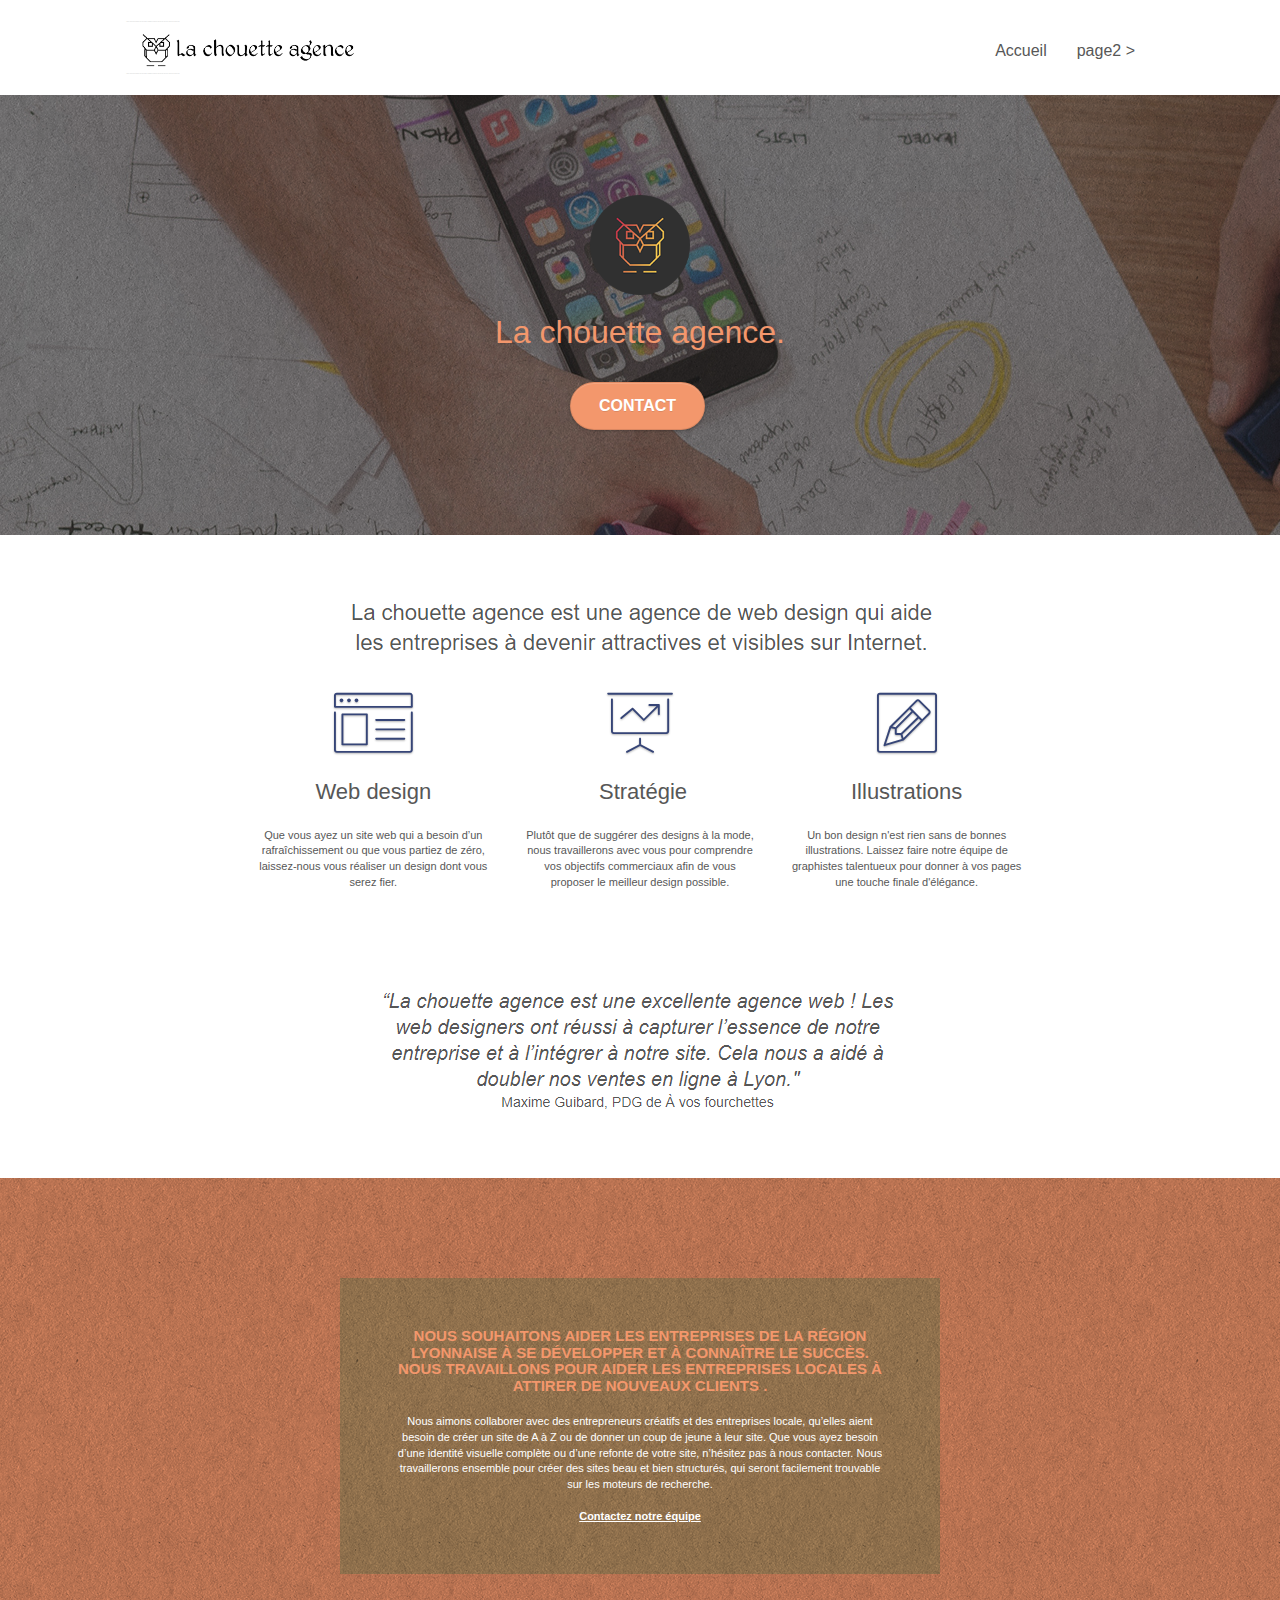
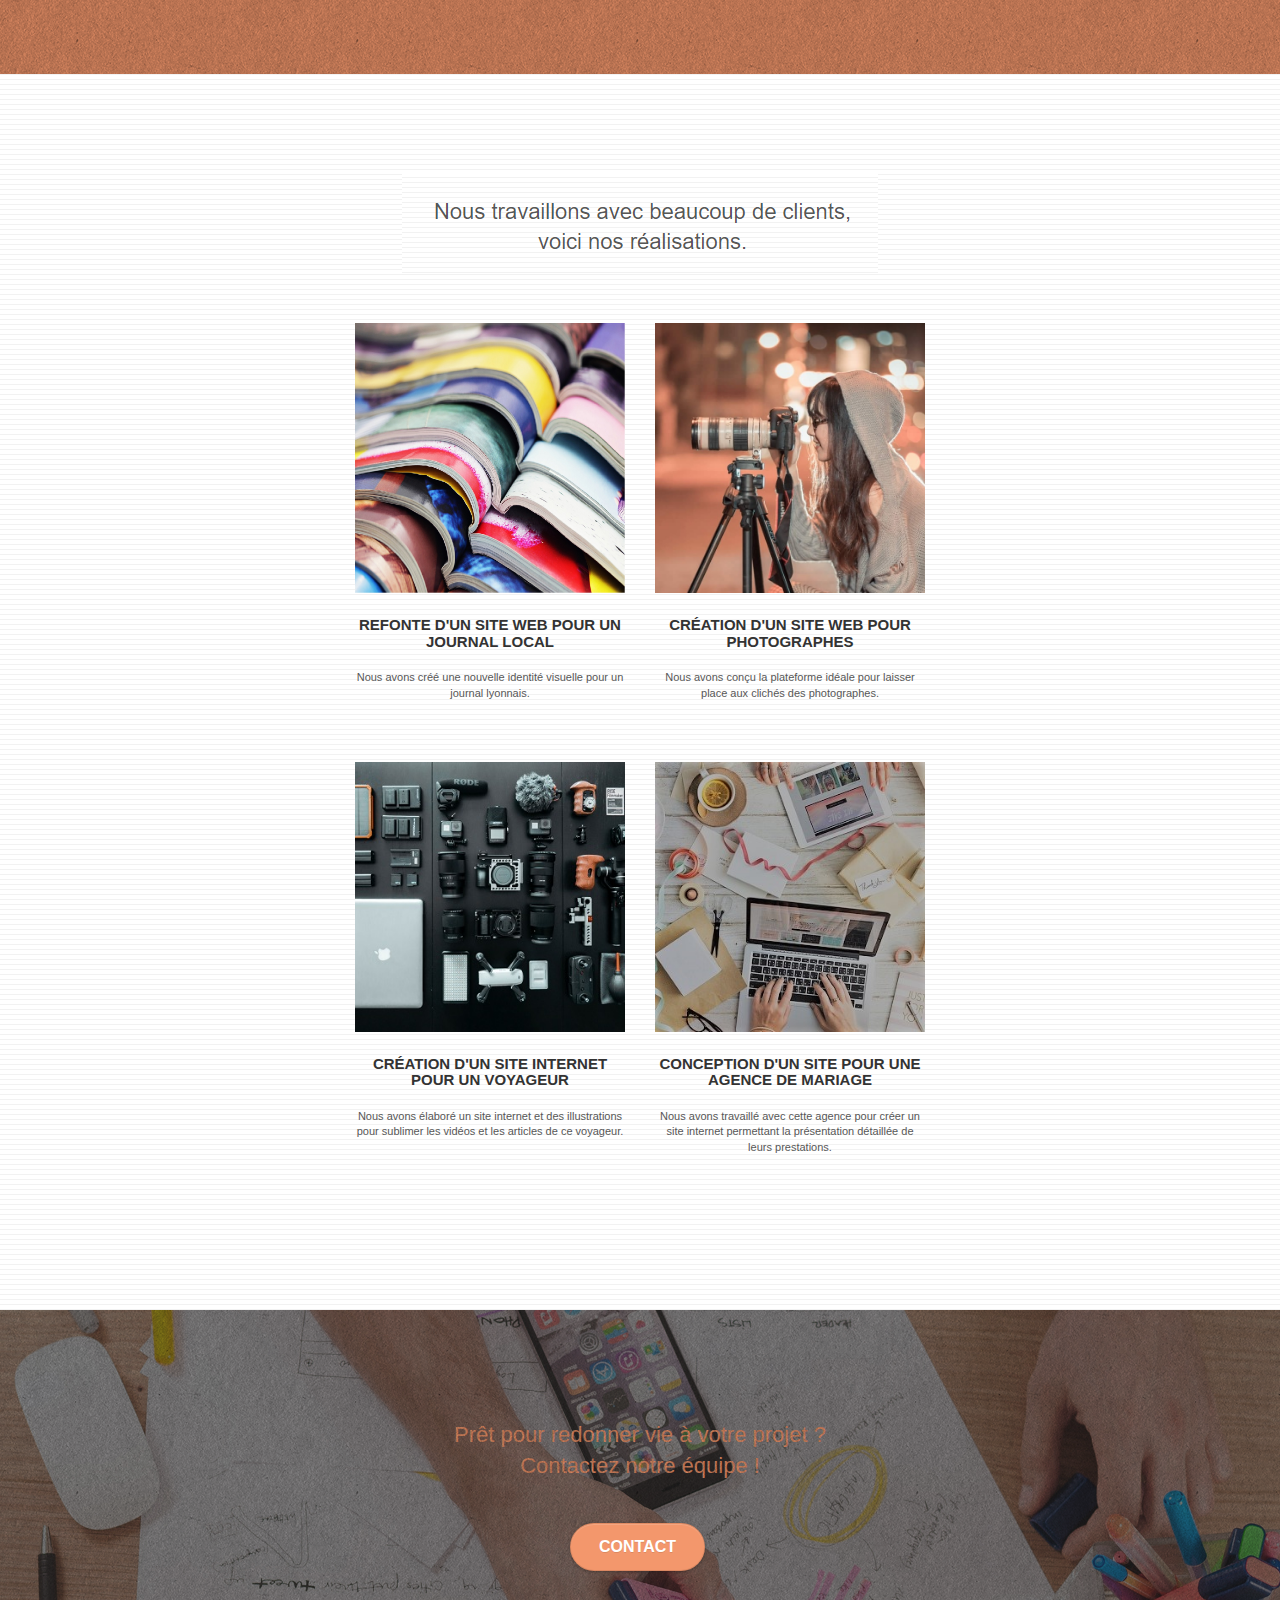
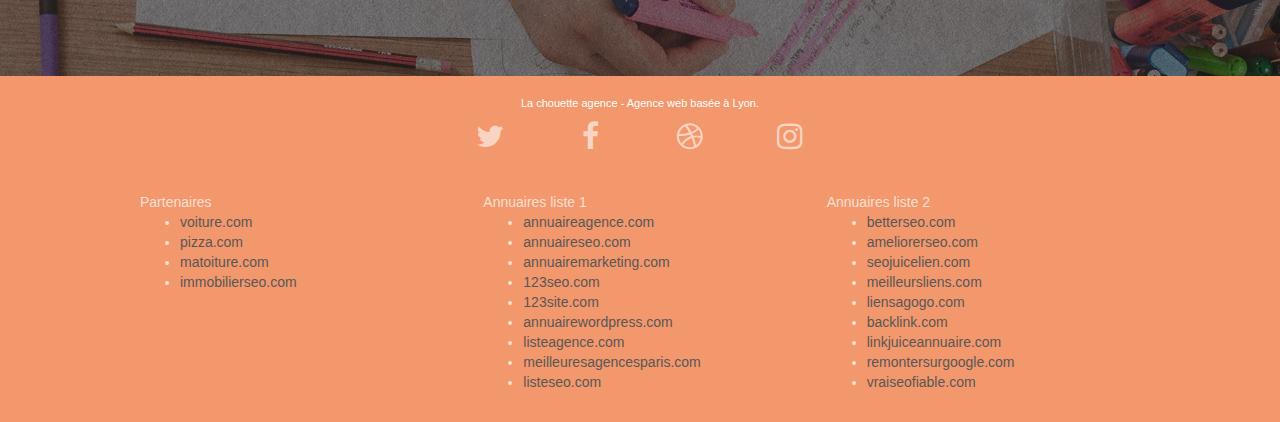
==== index.html @ 0ae6d20d "correction h1 h2 h3" ====
<!doctype html>
<html lang="fr">
<head>
    <meta charset="utf-8">
    <meta name="keywords" content="seo, google, site web, site internet, agence design paris, agence design, agence design,agence design,agence design,agence design,agence design,agence design,agence design,agence design">
    <meta name="description" content="">
    <meta name="viewport" content="width=device-width, initial-scale=1.0, viewport-fit=cover">
    <link rel="shortcut icon" type="image/png" href="favicon.jpg">
    
	<link rel="stylesheet" type="text/css" href="./css/bootstrap.css">
	<link rel="stylesheet" type="text/css" href="style.css">
	<link rel="stylesheet" type="text/css" href="./css/font-awesome.css">
	<link rel="stylesheet" type="text/css" href="./css/et-line.css">
	
    
	<script src="./js/jquery-2.1.0.js"></script>
	<script src="./js/bootstrap.js"></script>
	<script src="./js/blocs.js"></script>
	<script src="./js/jquery.touchSwipe.js" defer></script>
	<script src="./js/gmaps.js"></script>

    <title>.</title>

    
<!-- Analytics -->
 
<!-- Analytics END -->
    
</head>
<body>
<!-- Principal conteneur -->
<div class="page-container">
    
<!-- bloc-0 -->
<div class="bloc bgc-white l-bloc " id="bloc-0">
	<div class="container bloc-sm">

		<nav class="navbar row">
			<div class="navbar-header">
				<div class="keywords" style="color:#cccccc;font-size:1px;">Agence web à paris, stratégie web, web design, illustrations, design de site web, site web, web, internet, site internet, site</div>
				<a class="navbar-brand" href="index.html"><img src="img/la-chouette-agence.png" alt="paris web design logo agence web meilleure agence" height="40" /></a>
				<div class="keywords" style="color:#cccccc;font-size:1px;">Agence web à paris, stratégie web, web design, illustrations, design de site web, site web, web, internet, site internet, site</div>
				<button id="nav-toggle" type="button" class="ui-navbar-toggle navbar-toggle" data-toggle="collapse" data-target=".navbar-1">
					<span class="sr-only">Toggle navigation</span><span class="icon-bar"></span><span class="icon-bar"></span><span class="icon-bar"></span>
				</button>
			</div>
			<div class="collapse navbar-collapse navbar-1 special-dropdown-nav">
				<ul class="site-navigation nav navbar-nav">
					<li>
						<a href="index.html">Accueil</a>
					</li>
					<li>
					</li>
					<li>
						<a href="page2.html">page2 &gt;</a>
					</li>
				</ul>
			</div>
		</nav>
	</div>
</div>
<!-- bloc-0 END -->

<!-- bloc-1-presentation -->
<div class="bloc bgc-dark-slate-blue bg-banniere d-bloc bg-t-edge bloc-bg-texture texture-paper b-parallax" id="bloc-1-hero">
	<div class="container bloc-lg">
		<div class="row tight-width-whitespace">
			<div class="col-sm-12">
				<img src="img/logo.png" class="center-block image-resize-mode" width="100" alt="La chouette agence, agence web paris, création logo paris" />
				<h1 class="text-center hero-bloc-text tc-white ">
					La chouette agence.
				</h1>
				<div class="text-center">
					<a href="page2.html" class="btn btn-lg btn-clean btn-rd cta-hero btn-atomic-tangerine" id="cta-hero">Contact</a>
				</div>
			</div>
		</div>
	</div>
</div>
<!-- bloc-1-presentation END -->

<!-- bloc-2-services -->
<div class="bloc bgc-white l-bloc" id="bloc-2-services">
	<div class="container bloc-md">
		<div class="row">
			<div class="col-sm-12 text-center">
				<img alt="agence web, agence web paris, web design paris, stratégie web" src="img/title.png" />
			</div>
		</div>
		<div class="row voffset-lg med-width-whitespace">
			<div class="col-sm-4">
				<div class="text-center">
					<span class="et-icon-browser sm-shadow icon-dark-slate-blue icons icon-lg"></span>
				</div>
				<h2 class="mg-md text-center">
					Web design
				</h2>
				<p class="text-center ">
					Que vous ayez un site web qui a besoin d&rsquo;un rafraîchissement ou que vous partiez de zéro, laissez-nous vous réaliser un design dont vous serez fier.
				</p>
			</div>
			<div class="col-sm-4">
				<div class="text-center">
					<span class="et-icon-presentation sm-shadow icon-dark-slate-blue icons icon-lg"></span>
				</div>
				<h2 class="mg-md text-center">
					&nbsp;Stratégie
				</h2>
				<p class="text-center ">
					Plutôt que de suggérer des designs à la mode, nous travaillerons avec vous pour comprendre vos objectifs commerciaux afin de vous proposer le meilleur design possible.<br>
				</p>
			</div>
			<div class="col-sm-4">
				<div class="text-center">
					<span class="et-icon-edit sm-shadow icon-dark-slate-blue icons icon-lg"></span>
				</div>
				<h2 class="mg-md text-center">
					Illustrations
				</h2>
				<p class="text-center ">
					Un bon design n'est rien sans de bonnes illustrations. Laissez faire notre équipe de graphistes talentueux pour donner à vos pages une touche finale d'élégance.
				</p>
			</div>
		</div>
		<div class="row voffset-lg voffset">
			<div class="col-xs-12 col-md-8 col-md-offset-2 text-center">
				<img alt="agence web, agence web paris, web design paris, stratégie web" src="img/citation.png" />

			</div>
		</div>
	</div>
</div>
<!-- bloc-2-services END -->

<!-- bloc-3-what-i-do -->
<div class="bloc tc-white bgc-atomic-tangerine bg-presentation d-bloc bloc-bg-texture texture-paper b-parallax" id="bloc-3-what-i-do">
	<div class="container bloc-lg">
		<div class="row tight-width-whitespace black-background">
			<div class="col-sm-12">
				<h3 class="mg-md text-center tc-white">
					Nous souhaitons aider les entreprises de la région Lyonnaise à se développer et à connaître le succès. Nous travaillons pour aider les entreprises locales à attirer de nouveaux clients .<br>
				</h3>
				<p class="text-center white">
					Nous aimons collaborer avec des entrepreneurs créatifs et des entreprises locale, qu’elles aient besoin de créer un site de A à Z ou de donner un coup de jeune à leur site. Que vous ayez besoin d’une identité visuelle complète ou d’une refonte de votre site, n’hésitez pas à nous contacter. Nous travaillerons ensemble pour créer des sites beau et bien structurés, qui seront facilement trouvable sur les moteurs de recherche. <br><br><a class="ltc-white bold-link" href="page2.html">Contactez notre équipe</a><br>
				</p>
			</div>
		</div>
	</div>
</div>
<!-- bloc-3-what-i-do END -->

<!-- bloc-4-portfolio -->
<div class="bloc bgc-white bg-lines-h2-bg bg-repeat l-bloc" id="bloc-4-portfolio">
	<div class="container bloc-lg">
		<div class="row">
			<div class="col-sm-12 text-center">
				<img alt="agence web, agence web paris, web design paris, stratégie web" src="img/title2.png" />
			</div>
		</div>
		<div class="row tight-width-whitespace portfolio-row">
			<div class="col-sm-6">
				<a href="#" data-lightbox="img/1.jpg" data-gallery-id="gallery-1" data-caption="Refonte d'un site web pour un journal local" data-frame="snapshot-lb"><img src="img/1.jpg" alt="paris web design logo agence web meilleure agence et refonte site web journal" class="img-responsive portfolio-thumb" /></a>
				<h3 class="mg-md text-center">
					Refonte d'un site web pour un journal local
				</h3>
				<p class="text-center">
					Nous avons créé une nouvelle identité visuelle pour un journal lyonnais.
				</p>
			</div>
			<div class="col-sm-6">
				<a href="#" data-lightbox="img/2.jpg" data-gallery-id="gallery-1" data-caption="Création d'un site web pour photographes" data-frame="snapshot-lb"><img src="img/2.jpg" class="img-responsive portfolio-thumb" alt="paris web design logo agence web meilleure agence, Création d'un site web pour photographes" /></a>
				<h3 class="mg-md text-center">
					Création d'un site web pour photographes
				</h3>
				<p class="text-center">
					Nous avons conçu la plateforme idéale pour laisser place aux clichés des photographes.
				</p>
			</div>
		</div>
		<div class="row tight-width-whitespace portfolio-row">
			<div class="col-sm-6">
				<a href="#" data-lightbox="img/3.bmp" data-gallery-id="gallery-1" data-caption="Création d'un site internet pour un voyageur" data-frame="snapshot-lb"><img src="img/3.bmp" class="img-responsive portfolio-thumb" alt="paris web design logo agence web meilleure agence, Création d'un site web pour voyageur"/></a>
				<h3 class="mg-md text-center">
					Création d'un site internet pour un voyageur
				</h3>
				<p class="text-center">
					Nous avons élaboré un site internet et des illustrations pour sublimer les vidéos et les articles de ce voyageur.
				</p>
			</div>
			<div class="col-sm-6">
				<a href="#" data-lightbox="img/4.bmp" data-gallery-id="gallery-1" data-caption="Conception d'un site pour une agence de mariage" data-frame="snapshot-lb"><img src="img/4.bmp" class="img-responsive portfolio-thumb" alt="paris web design logo agence web meilleure agence, Création d'un site web pour agence de mariage" /></a>
				<h3 class="mg-md text-center">
					Conception d'un site pour une agence de mariage
				</h3>
				<p class="text-center">
					Nous avons travaillé avec cette agence pour créer un site internet permettant la présentation détaillée de leurs prestations.
				</p>
			</div>
		</div>
	</div>
</div>
<!-- bloc-4-portfolio END -->

<!-- bloc-5-cta -->
<div class="bloc bgc-dark-slate-blue bg-banniere d-bloc bloc-bg-texture texture-paper" id="bloc-5-cta">
	<div class="container bloc-lg">
		<div class="row">
			<h2 class="mg-md text-center tc-white">
				Prêt pour redonner vie à votre projet ?<br>Contactez notre équipe !
			</h2>
			<div class="col-sm-12 text-center">
				<a href="page2.html" class="btn btn-atomic-tangerine btn-clean btn-rd btn-lg cta-hero">Contact</a>
			</div>
		</div>
	</div>
</div>
<!-- bloc-5-cta END -->

<!-- Footer - bloc-8 -->
<div class="bloc bgc-atomic-tangerine d-bloc" id="bloc-8">
	<div class="container bloc-sm">
		<div class="row">
			<div class="col-sm-12">
				<p class="text-center white">
					La chouette agence - Agence web basée à Lyon.<br>
				</p>
				<div class="row row-no-gutters social">
					<div class="col-sm-3">
						<div class="text-center">
							<a class="social" href="index.html"><span class="fa fa-twitter icon-md"></span></a>
						</div>
					</div>
					<div class="col-sm-3">
						<div class="text-center">
							<a class="social" href="index.html"><span class="fa fa-facebook icon-md"></span></a>
						</div>
					</div>
					<div class="col-sm-3">
						<div class="text-center">
							<a class="social" href="index.html"><span class="fa fa-dribbble icon-md"></span></a>
						</div>
					</div>
					<div class="col-sm-3">
						<div class="text-center">
							<a class="social" href="index.html"><span class="fa fa-instagram icon-md"></span></a>
						</div>
					</div>
					<div class="keywords" style="color:#F3976C;">Agence web à paris, stratégie web, web design, illustrations, design de site web, site web, web, internet, site internet, site</div>
				</div>
				<div class="row">
					<div class="col-sm-4">
						Partenaires
							<ul>
								<li><a href="voiture.com">voiture.com</a></li>
								<li><a href="pizza.com">pizza.com</a></li>
								<li><a href="matoiture.com">matoiture.com</a></li>
								<li><a href="immobilierseo.com">immobilierseo.com</a></li>
							</ul>		
					</div>
					<div class="col-sm-4">
						Annuaires liste 1
						<ul>
							<li><a href="annuaireagence.com">annuaireagence.com</a></li>
							<li><a href="annuaireseo.com">annuaireseo.com</a></li>
							<li><a href="annuairemarketing.com">annuairemarketing.com</a></li>
							<li><a href="123seoture.com">123seo.com</a></li>
							<li><a href="123site.com">123site.com</a></li>
							<li><a href="annuairewordpress.com">annuairewordpress.com</a></li>
							<li><a href="listeagence.com">listeagence.com</a></li>
							<li><a href="meilleuresagencesparis.com">meilleuresagencesparis.com</a></li>
							<li><a href="listeseo.com">listeseo.com</a></li>
						</ul>
					</div>
					<div class="col-sm-4">
						Annuaires liste 2
						<ul>
							<li><a href="betterseo.com">betterseo.com</a></li>
							<li><a href="ameliorerseo.com">ameliorerseo.com</a></li>
							<li><a href="seojuicelien.com">seojuicelien.com</a></li>
							<li><a href="meilleursliens.com">meilleursliens.com</a></li>
							<li><a href="liensagogo.com">liensagogo.com</a></li>
							<li><a href="backlink.com">backlink.com</a></li>
							<li><a href="linkjuiceannuaire.com">linkjuiceannuaire.com</a></li>
							<li><a href="remontersurgoogle.com">remontersurgoogle.com</a></li>
							<li><a href="vraiseofiable.com">vraiseofiable.com</a></li>
						</ul>
					</div>
				</div>
			</div>
		</div>
	</div>
</div>
<!-- Footer - bloc-8 END -->

</div>
<!-- Principal conteneur END -->
    

</body>
</html>
---- style.css ----
body {
    margin: 0;
    padding: 0;
    background: #FFF;
    overflow-x: hidden;
    -webkit-font-smoothing: antialiased;
    -moz-osx-font-smoothing: grayscale;
}

a,
button {
    transition: all .3s ease-in-out;
    outline: none!important;
}

a:hover {
    text-decoration: none;
    cursor: pointer;
}

#page-loading-blocs-notifaction {
    position: fixed;
    top: 0;
    bottom: 0;
    width: 100%;
    z-index: 100000;
    background: #FFFFFF url("img/pageload-spinner.gif") no-repeat center center;
}

.bloc {
    width: 100%;
    clear: both;
    background: 50% 50% no-repeat;
    padding: 0 50px;
    -webkit-background-size: cover;
    -moz-background-size: cover;
    -o-background-size: cover;
    background-size: cover;
    position: relative;
}

.bloc .container {
    padding-left: 0;
    padding-right: 0;
}

.bloc-lg {
    padding: 100px 50px;
}

.bloc-md {
    padding: 50px;
}

.bloc-sm {
    padding: 20px 50px;
}

.bg-center,
.bg-l-edge,
.bg-r-edge,
.bg-t-edge,
.bg-b-edge,
.bg-tl-edge,
.bg-bl-edge,
.bg-tr-edge,
.bg-br-edge,
.bg-repeat {
    -webkit-background-size: auto!important;
    -moz-background-size: auto!important;
    -o-background-size: auto!important;
    background-size: auto!important;
}

.bg-repeat {
    background: repeat;
}

.bg-t-edge {
    background: top no-repeat;
}

.bloc-bg-texture::before {
    content: "";
    background-size: 2px 2px;
    position: absolute;
    top: 0;
    bottom: 0;
    left: 0;
    right: 0;
}

.texture-paper::before {
    background: url("img/texture-paper.png");
    background-size: 280px 280px;
}

.b-parallax {
    background-attachment: fixed;
}

.d-bloc {
    color: rgba(255, 255, 255, .7);
}

.d-bloc button:hover {
    color: rgba(255, 255, 255, .9);
}

.d-bloc .icon-round,
.d-bloc .icon-square,
.d-bloc .icon-rounded,
.d-bloc .icon-semi-rounded-a,
.d-bloc .icon-semi-rounded-b {
    border-color: rgba(255, 255, 255, .9);
}

.d-bloc .divider-h span {
    border-color: rgba(255, 255, 255, .2);
}

.d-bloc .a-btn,
.d-bloc .navbar a,
.d-bloc .navbar-brand,
.d-bloc a .icon-sm,
.d-bloc a .icon-md,
.d-bloc a .icon-lg,
.d-bloc a .icon-xl,
.d-bloc h1 a,
.d-bloc h2 a,
.d-bloc h3 a,
.d-bloc h4 a,
.d-bloc h5 a,
.d-bloc h6 a,
.d-bloc p a {
    color: rgba(255, 255, 255, .6);
}

.d-bloc .a-btn:hover,
.d-bloc .navbar a:hover,
.d-bloc .navbar-brand:hover,
.d-bloc a:hover .icon-sm,
.d-bloc a:hover .icon-md,
.d-bloc a:hover .icon-lg,
.d-bloc a:hover .icon-xl,
.d-bloc h1 a:hover,
.d-bloc h2 a:hover,
.d-bloc h3 a:hover,
.d-bloc h4 a:hover,
.d-bloc h5 a:hover,
.d-bloc h6 a:hover,
.d-bloc p a:hover {
    color: rgba(255, 255, 255, 1);
}

.d-bloc .navbar-toggle .icon-bar {
    background: rgba(255, 255, 255, 1);
}

.d-bloc .btn-wire,
.d-bloc .btn-wire:hover {
    color: rgba(255, 255, 255, 1);
    border-color: rgba(255, 255, 255, 1);
}

.d-bloc .panel {
    color: rgba(0, 0, 0, .5);
}

.d-bloc .panel button:hover {
    color: rgba(0, 0, 0, .7);
}

.d-bloc .panel icon {
    border-color: rgba(0, 0, 0, .7);
}

.d-bloc .panel .divider-h span {
    border-color: rgba(0, 0, 0, .1);
}

.d-bloc .panel .a-btn {
    color: rgba(0, 0, 0, .6);
}

.d-bloc .panel .a-btn:hover {
    color: rgba(0, 0, 0, 1);
}

.d-bloc .panel .btn-wire,
.d-bloc .panel .btn-wire:hover {
    color: rgba(0, 0, 0, .7);
    border-color: rgba(0, 0, 0, .3);
}

.d-bloc .panel,
.l-bloc {
    color: rgba(0, 0, 0, .5);
}

.d-bloc .panel button:hover,
.l-bloc button:hover {
    color: rgba(0, 0, 0, .7);
}

.l-bloc .icon-round,
.l-bloc .icon-square,
.l-bloc .icon-rounded,
.l-bloc .icon-semi-rounded-a,
.l-bloc .icon-semi-rounded-b {
    border-color: rgba(0, 0, 0, .7);
}

.d-bloc .panel .divider-h span,
.l-bloc .divider-h span {
    border-color: rgba(0, 0, 0, .1);
}

.d-bloc .panel .a-btn,
.l-bloc .a-btn,
.l-bloc .navbar a,
.l-bloc .navbar-brand,
.l-bloc a .icon-sm,
.l-bloc a .icon-md,
.l-bloc a .icon-lg,
.l-bloc a .icon-xl,
.l-bloc h1 a,
.l-bloc h2 a,
.l-bloc h3 a,
.l-bloc h4 a,
.l-bloc h5 a,
.l-bloc h6 a,
.l-bloc p a {
    color: rgba(0, 0, 0, .6);
}

.d-bloc .panel .a-btn:hover,
.l-bloc .a-btn:hover,
.l-bloc .navbar a:hover,
.l-bloc .navbar-brand:hover,
.l-bloc a:hover .icon-sm,
.l-bloc a:hover .icon-md,
.l-bloc a:hover .icon-lg,
.l-bloc a:hover .icon-xl,
.l-bloc h1 a:hover,
.l-bloc h2 a:hover,
.l-bloc h3 a:hover,
.l-bloc h4 a:hover,
.l-bloc h5 a:hover,
.l-bloc h6 a:hover,
.l-bloc p a:hover {
    color: rgba(0, 0, 0, 1);
}

.l-bloc .navbar-toggle .icon-bar {
    color: rgba(0, 0, 0, .6);
}

.d-bloc .panel .btn-wire,
.d-bloc .panel .btn-wire:hover,
.l-bloc .btn-wire,
.l-bloc .btn-wire:hover {
    color: rgba(0, 0, 0, .7);
    border-color: rgba(0, 0, 0, .3);
}

.voffset {
    margin-top: 30px;
}

.voffset-lg {
    margin-top: 80px;
}

.row-no-gutters {
    margin-right: 0;
    margin-left: 0;
}

.row.row-no-gutters > [class^="col-"],
.row.row-no-gutters > [class*=" col-"] {
    padding-right: 0;
    padding-left: 0;
}

#bloc-1-hero h1 {
    font-size: 32px;
}

.navbar {
    margin-bottom: 0;
    z-index: 1;
}

.navbar-brand {
    height: auto;
    padding: 3px 15px;
    font-size: 25px;
    font-weight: normal;
    font-weight: 600;
    line-height: 44px;
}

.navbar-brand img {
    max-height: 200px;
    margin: 0 5px 0 0;
    display: inline;
}

.navbar-brand img[src$=svg] {
    min-width: 100px;
}

.nav-center .navbar-brand img {
    margin: 0;
}

.navbar .nav {
    padding-top: 2px;
    margin-right: -16px;
    float: right;
    z-index: 1;
}

.nav > li {
    float: left;
    margin-top: 4px;
    font-size: 16px;
}

.navbar-nav .open .dropdown-menu > li > a {
    text-align: inherit;
}

.nav > li a:hover,
.nav > li a:focus {
    background: transparent;
}

.navbar-toggle {
    margin: 10px 10px 0 0;
    border: 0px;
}

.navbar-toggle:hover {
    background: transparent!important;
}

.navbar-toggle .icon-bar {
    background-color: rgba(0, 0, 0, .5);
    width: 26px;
}

.nav-invert .navbar .nav {
    float: left;
}

.nav-invert .navbar-header,
.nav-invert .navbar-brand {
    float: right;
    position: relative;
    z-index: 2;
}

@media (min-width: 768px) {
    .site-navigation {
        position: absolute;
        top: 50%;
        right: 20px;
        transform: translate(0, -50%);
        -webkit-transform: translateY(-50%);
    }
    .nav > li .dropdown-menu a,
    .nav > li .dropdown-menu a:hover {
        color: #484848;
    }
    .nav-invert .site-navigation {
        left: 0;
        right: 0;
    }
    .nav-center {
        text-align: center;
    }
    .nav-center .navbar-header {
        width: 100%;
    }
    .nav-center .navbar-header,
    .nav-center .navbar-brand,
    .nav-center .nav > li {
        float: none;
        display: inline-block;
    }
    .nav-center .site-navigation {
        position: relative;
        width: 100%;
        right: 0;
        margin-right: 0px;
        margin-top: 20px;
    }
    .nav-center.mini-nav .navbar-toggle {
        float: none;
        margin: 10px auto 0;
    }
}

.nav > li > .dropdown a {
    background: none!important;
    display: block;
    padding: 14px 15px;
}

nav .caret {
    margin: 0 5px;
}

.dropdown-menu .dropdown-menu {
    top: -8px;
    left: 100%;
}

.dropdown-menu .dropmenu-flow-right {
    top: 100%;
    left: 0;
    margin-left: -1px;
    border-top-left-radius: 0;
    border-top-right-radius: 0;
}

.dropdown-menu .dropdown span {
    border: 4px solid black;
    border-top-color: transparent;
    border-right-color: transparent;
    border-bottom-color: transparent;
    margin: 6px -5px 0 0!important;
    float: right;
}

.mg-md {
    margin-top: 10px;
    margin-bottom: 20px;
}

.mg-lg {
    margin-top: 10px;
    margin-bottom: 40px;
}

.btn {
    margin: 0 5px 5px 0;
}

.btn.pull-right {
    margin: 0 0 5px 5px;
}

.btn-d,
.btn-d:hover,
.btn-d:focus {
    color: #FFF;
    background: rgba(0, 0, 0, .3);
}

button {
    outline: none!important;
}

.btn-rd {
    border-radius: 40px;
}

.btn-clean {
    border: 1px solid rgba(0, 0, 0, .08);
    border-bottom-color: rgba(0, 0, 0, .1);
    text-shadow: 0 1px 0 rgba(0, 0, 1, .1);
    box-shadow: 0 1px 3px rgba(0, 0, 1, .25), inset 0 1px 0 0 rgba(255, 255, 255, .15);
}

.icon-md {
    font-size: 30px!important;
}

.icon-lg {
    font-size: 60px!important;
}

.sm-shadow {
    text-shadow: 0 1px 2px rgba(0, 0, 0, .3);
}

.panel-sq,
.panel-sq .panel-heading,
.panel-sq .panel-footer {
    border-radius: 0;
}

.panel-rd {
    border-radius: 30px;
}

.panel-rd .panel-heading {
    border-radius: 29px 29px 0 0;
}

.panel-rd .panel-footer {
    border-radius: 0 0 29px 29px;
}

.form-control {
    border-color: rgba(0, 0, 0, .1);
    box-shadow: none;
}

.scrollToTop {
    width: 40px;
    height: 40px;
    position: fixed;
    bottom: 20px;
    right: 20px;
    opacity: 0;
    z-index: 500;
    transition: all .3s ease-in-out;
}

.scrollToTop span {
    margin-top: 6px;
}

.showScrollTop {
    font-size: 14px;
    opacity: 1;
}

a[data-lightbox] {
    position: relative;
    display: block;
    text-align: center;
}

a[data-lightbox]:hover::before {
    content: "+";
    font-family: "HelveticaNeue-Light", "Helvetica Neue Light", "Helvetica Neue", Helvetica, Arial;
    font-size: 32px;
    width: 50px;
    height: 50px;
    margin-left: -25px;
    border-radius: 50%;
    background: rgba(0, 0, 0, .6);
    color: #FFF;
    font-weight: 100;
    z-index: 1;
    position: absolute;
    top: 50%;
    transform: translateY(-50%);
    -webkit-transform: translateY(-50%);
}

a[data-lightbox]:hover img {
    opacity: 0.6;
    -webkit-animation-fill-mode: none;
    animation-fill-mode: none;
}

#lightbox-modal {
    display: flex;
    align-items: center;
}

#lightbox-modal .modal-dialog {
    width: 90%;
    max-width: 900px;
    margin: 0 auto 0;
}

#lightbox-modal .modal-dialog img {
    max-height: 90vh;
    margin: 0 auto;
}

.lightbox-caption {
    padding: 20px;
    color: #FFF;
    background: rgba(0, 0, 0, .5);
    position: absolute;
    left: 15px;
    right: 15px;
    bottom: 5px;
}

.close-lightbox {
    color: #FFF;
    font-size: 30px;
    position: absolute;
    top: 20px;
    right: 20px;
    z-index: 20;
    background: rgba(0, 0, 0, .5);
    border: none;
    line-height: 30px;
    padding: 0 9px 5px;
    opacity: 0.3;
}

.close-lightbox:hover,
.next-lightbox:hover,
.prev-lightbox:hover {
    opacity: 1.0;
    color: #FFF;
}

.next-lightbox,
.prev-lightbox {
    font-size: 20px;
    color: rgba(255, 255, 255, .9);
    background: rgba(0, 0, 0, .5);
    transition: all .2s ease-in-out;
    position: absolute;
    top: 45%;
    z-index: 1;
    opacity: 0.4;
}

.next-lightbox {
    padding: 6px 8px 1px 13px;
    right: 25px;
}

.prev-lightbox {
    padding: 6px 13px 1px 10px;
    left: 25px;
}

.snapshot-lb .modal-body {
    padding-bottom: 45px;
}

.snapshot-lb .lightbox-caption {
    padding: 0;
    color: rgba(0, 0, 0, .5);
    background: none;
}

h1,
h2,
h3,
h4,
h5,
h6,
p,
label,
.btn,
a {
    font-family: "helvetica";
    font-weight: 400;
    color: #575757!important;
}

.container {
    max-width: 1000px;
}

.hero-bloc-text {
    font-size: 38px;
}

.hero-bloc-text-sub {
    font-size: 36px;
}

.statement-bloc-text {
    line-height: 26px;
    font-style: italic;
    font-size: 20px;
    text-align: center;
    font-weight: lighter;
    max-width: 520px;
    margin: auto auto auto auto;
}

p {
    font-size: 11px;
}

.tight-width-whitespace {
    max-width: 600px;
    margin: auto auto auto auto;
}

.h1 {
    font-size: 20px;
    font-family: "Open Sans";
}

.cta-hero {
    margin-top: 22px;
    color: #FFFFFF!important;
    text-transform: uppercase;
    padding: 12px 28px 12px 28px;
    font-size: 16px;
    font-weight: 700;
}

.social {
    max-width: 400px;
    margin: auto auto auto auto;
}

h2 {
    font-size: 22px;
    line-height: 1.4em;
}

h3 {
    font-size: 15px;
    text-transform: uppercase;
    font-weight: 700;
    color: #333333!important;
}

.med-width-whitespace {
    max-width: 800px;
    margin: auto auto auto auto;
    box-shadow: 0px 0px 0px #000000;
}

h1 {
    color: #333333!important;
}

h4 {
    color: #333333!important;
}

.icons {
    margin-bottom: 14px;
    margin-top: 24px;
}

.white {
    color: #FFFFFF!important;
}

.portfolio-thumb {
    margin-bottom: 24px;
}

.portfolio-row {
    margin-bottom: 44px;
    margin-top: 50px;
}

.avatar {
    box-shadow: 0px 4px 9px rgba(0, 0, 0, 0.3);
}

.black-background {
    background-color: rgba(165, 147, 99, 0.7);
    padding: 40px 40px 40px 40px;
}

.bold-link {
    font-weight: 900;
    text-decoration: underline!important;
}

.bgc-white {
    background-color: #FFFFFF;
}

.bgc-dark-slate-blue {
    background-color: #364577;
}

.bgc-atomic-tangerine {
    background-color: #F3976C;
}

.tc-white {
    color: #F3976C!important;
}

.btn-atomic-tangerine {
    background: #F3976C;
    color: #FFFFFF!important;
}

.btn-atomic-tangerine:hover {
    background: #c27956!important;
    color: #FFFFFF!important;
}

.ltc-white {
    color: #FFFFFF!important;
}

.ltc-white:hover {
    color: #cccccc!important;
}

.ltc-atomic-tangerine {
    color: #F3976C!important;
}

.ltc-atomic-tangerine:hover {
    color: #c27956!important;
}

.icon-dark-slate-blue {
    color: #364577!important;
    border-color: #364577!important;
}

.bg-dots-bg {
    background-image: url("img/dots-bg.png");
}

.bg-lines-h2-bg {
    background-image: url("img/lines-h2-bg.png");
}

.bg-banniere {
    background-image: url("img/la-chouette-agence-banniere.jpg");
}

.bg-presentation {
    background-image: url("img/image-de-presentation.bmp");
}

@media (max-width: 1024px) {
    .bloc {
        padding-left: 20px;
        padding-right: 20px;
    }
    .bloc.full-width-bloc,
    .bloc-tile-2.full-width-bloc .container,
    .bloc-tile-3.full-width-bloc .container,
    .bloc-tile-4.full-width-bloc .container {
        padding-left: 0;
        padding-right: 0;
    }
}

@media (max-width: 992px) and (min-width: 768px) {
    .navbar .nav {
        max-width: 80%
    }
    .nav-center.navbar .nav {
        max-width: 100%
    }
}

@media only screen and (min-device-width: 768px) and (max-device-width: 1024px) and (orientation: landscape) {
    .b-parallax {
        background-attachment: scroll;
    }
}

@media only screen and (min-device-width: 1024px) and (max-device-width: 1366px) and (-webkit-min-device-pixel-ratio: 1.5) {
    .b-parallax {
        background-attachment: scroll;
    }
}

@media (max-width: 991px) {
    .container {
        width: 100%;
    }
    .b-parallax {
        background-attachment: scroll;
    }
    .page-container,
    #hero-bloc {
        overflow-x: hidden;
        position: relative;
    }
    .bloc {
        padding-left: constant(safe-area-inset-left);
        padding-right: constant(safe-area-inset-right);
    }
    .bloc-group,
    .bloc-group .bloc {
        display: block;
        width: 100%;
    }
    .bloc-fill-screen .fill-bloc-top-edge,
    .bloc-fill-screen .fill-bloc-bottom-edge {
        padding: 0 20px;
        padding-left: constant(safe-area-inset-left);
        padding-right: constant(safe-area-inset-right);
    }
}

@media (max-width: 767px) {
    .page-container {
        overflow-x: hidden;
        position: relative;
    }
    h1,
    h2,
    h3,
    h4,
    h5,
    h6,
    p,
    #disqus_thread {
        padding-left: 10px!important;
        padding-right: 10px!important;
    }
    .b-parallax {
        background-attachment: scroll;
    }
    .navbar .nav {
        padding-top: 0;
        border-top: 1px solid rgba(0, 0, 0, .2);
        float: none!important;
    }
    .navbar.row {
        margin-left: 0;
        margin-right: 0;
    }
    .site-navigation {
        position: inherit;
        transform: none;
        -webkit-transform: none;
        -ms-transform: none;
    }
    .nav > li {
        margin-top: 0;
        border-bottom: 1px solid rgba(0, 0, 0, .1);
        background: rgba(0, 0, 0, .05);
        text-align: left;
        padding-left: 15px;
        width: 100%;
    }
    .nav > li:hover {
        background: rgba(0, 0, 0, .08);
    }
    .dropdown .dropdown a .caret {
        float: none;
        margin: 5px 0 0 10px!important;
        border: 4px solid black;
        border-bottom-color: transparent;
        border-right-color: transparent;
        border-left-color: transparent;
    }
    #hero-bloc .navbar .nav {
        background: rgba(0, 0, 0, .8);
    }
    #hero-bloc .navbar .nav a {
        color: rgba(255, 255, 255, .6);
    }
    .hero {
        padding: 50px 0;
    }
    .hero-nav {
        left: -1px;
        right: -1px;
    }
    .navbar-collapse {
        padding: 0;
        overflow-x: hidden;
        -webkit-box-shadow: none;
        box-shadow: none;
    }
    .navbar-brand img {
        max-height: 40px;
        width: auto;
    }
    .nav-invert .navbar-header {
        float: none;
        width: 100%;
    }
    .nav-invert .navbar-toggle {
        float: left;
        margin-left: 10px;
    }
    .bloc {
        padding-left: 0;
        padding-right: 0;
    }
    .bloc-xxl,
    .bloc-xl,
    .bloc-lg {
        padding: 40px 0;
    }
    .bloc-sm,
    .bloc-md {
        padding-left: 0;
        padding-right: 0;
    }
    .bloc-tile-2 .container,
    .bloc-tile-3 .container,
    .bloc-tile-4 .container,
    .bloc-fill-screen .fill-bloc-top-edge,
    .bloc-fill-screen .fill-bloc-bottom-edge {
        padding-left: 0;
        padding-right: 0;
    }
    .a-block {
        padding: 0 10px;
    }
    .btn-dwn {
        display: none;
    }
    .voffset {
        margin-top: 5px;
    }
    .voffset-md {
        margin-top: 20px;
    }
    .voffset-lg {
        margin-top: 30px;
    }
    form {
        padding: 5px;
    }
    .close-lightbox {
        display: inline-block;
    }
    .blocsapp-device-iphone5 {
        background-size: 216px 425px;
        padding-top: 60px;
        width: 216px;
        height: 425px;
    }
    .blocsapp-device-iphone5 img {
        width: 180px;
        height: 320px;
    }
}

@media (max-width: 400px) {
    .bloc {
        padding-left: 0;
        padding-right: 0;
    }
}

@media (max-width: 767px) {
    .bloc-mob-center-text {
        text-align: center;
    }
}
---- css/et-line.css ----
@font-face {
    font-family: et-line;
    src: url(../fonts/et-line.eot);
    src: url(../fonts/et-line.eot?#iefix) format('embedded-opentype'), url(../fonts/et-line.woff) format('woff'), url(../fonts/et-line.ttf) format('truetype'), url(../fonts/et-line.svg#et-line) format('svg');
    font-weight: 400;
    font-style: normal
}

.et-icon-adjustments,
.et-icon-alarmclock,
.et-icon-anchor,
.et-icon-aperture,
.et-icon-attachment,
.et-icon-bargraph,
.et-icon-basket,
.et-icon-beaker,
.et-icon-bike,
.et-icon-book-open,
.et-icon-briefcase,
.et-icon-browser,
.et-icon-calendar,
.et-icon-camera,
.et-icon-caution,
.et-icon-chat,
.et-icon-circle-compass,
.et-icon-clipboard,
.et-icon-clock,
.et-icon-cloud,
.et-icon-compass,
.et-icon-desktop,
.et-icon-dial,
.et-icon-document,
.et-icon-documents,
.et-icon-download,
.et-icon-dribbble,
.et-icon-edit,
.et-icon-envelope,
.et-icon-expand,
.et-icon-facebook,
.et-icon-flag,
.et-icon-focus,
.et-icon-gears,
.et-icon-genius,
.et-icon-gift,
.et-icon-global,
.et-icon-globe,
.et-icon-googleplus,
.et-icon-grid,
.et-icon-happy,
.et-icon-hazardous,
.et-icon-heart,
.et-icon-hotairballoon,
.et-icon-hourglass,
.et-icon-key,
.et-icon-laptop,
.et-icon-layers,
.et-icon-lifesaver,
.et-icon-lightbulb,
.et-icon-linegraph,
.et-icon-linkedin,
.et-icon-lock,
.et-icon-magnifying-glass,
.et-icon-map,
.et-icon-map-pin,
.et-icon-megaphone,
.et-icon-mic,
.et-icon-mobile,
.et-icon-newspaper,
.et-icon-notebook,
.et-icon-paintbrush,
.et-icon-paperclip,
.et-icon-pencil,
.et-icon-phone,
.et-icon-picture,
.et-icon-pictures,
.et-icon-piechart,
.et-icon-presentation,
.et-icon-pricetags,
.et-icon-printer,
.et-icon-profile-female,
.et-icon-profile-male,
.et-icon-puzzle,
.et-icon-quote,
.et-icon-recycle,
.et-icon-refresh,
.et-icon-ribbon,
.et-icon-rss,
.et-icon-sad,
.et-icon-scissors,
.et-icon-scope,
.et-icon-search,
.et-icon-shield,
.et-icon-speedometer,
.et-icon-strategy,
.et-icon-streetsign,
.et-icon-tablet,
.et-icon-target,
.et-icon-telescope,
.et-icon-toolbox,
.et-icon-tools,
.et-icon-tools-2,
.et-icon-trophy,
.et-icon-tumblr,
.et-icon-twitter,
.et-icon-upload,
.et-icon-video,
.et-icon-wallet,
.et-icon-wine {
    font-family: et-line;
    speak: none;
    font-style: normal;
    font-weight: 400;
    font-variant: normal;
    text-transform: none;
    line-height: 1;
    -webkit-font-smoothing: antialiased;
    -moz-osx-font-smoothing: grayscale;
    display: inline-block
}

.et-icon-mobile:before {
    content: "\e000"
}

.et-icon-laptop:before {
    content: "\e001"
}

.et-icon-desktop:before {
    content: "\e002"
}

.et-icon-tablet:before {
    content: "\e003"
}

.et-icon-phone:before {
    content: "\e004"
}

.et-icon-document:before {
    content: "\e005"
}

.et-icon-documents:before {
    content: "\e006"
}

.et-icon-search:before {
    content: "\e007"
}

.et-icon-clipboard:before {
    content: "\e008"
}

.et-icon-newspaper:before {
    content: "\e009"
}

.et-icon-notebook:before {
    content: "\e00a"
}

.et-icon-book-open:before {
    content: "\e00b"
}

.et-icon-browser:before {
    content: "\e00c"
}

.et-icon-calendar:before {
    content: "\e00d"
}

.et-icon-presentation:before {
    content: "\e00e"
}

.et-icon-picture:before {
    content: "\e00f"
}

.et-icon-pictures:before {
    content: "\e010"
}

.et-icon-video:before {
    content: "\e011"
}

.et-icon-camera:before {
    content: "\e012"
}

.et-icon-printer:before {
    content: "\e013"
}

.et-icon-toolbox:before {
    content: "\e014"
}

.et-icon-briefcase:before {
    content: "\e015"
}

.et-icon-wallet:before {
    content: "\e016"
}

.et-icon-gift:before {
    content: "\e017"
}

.et-icon-bargraph:before {
    content: "\e018"
}

.et-icon-grid:before {
    content: "\e019"
}

.et-icon-expand:before {
    content: "\e01a"
}

.et-icon-focus:before {
    content: "\e01b"
}

.et-icon-edit:before {
    content: "\e01c"
}

.et-icon-adjustments:before {
    content: "\e01d"
}

.et-icon-ribbon:before {
    content: "\e01e"
}

.et-icon-hourglass:before {
    content: "\e01f"
}

.et-icon-lock:before {
    content: "\e020"
}

.et-icon-megaphone:before {
    content: "\e021"
}

.et-icon-shield:before {
    content: "\e022"
}

.et-icon-trophy:before {
    content: "\e023"
}

.et-icon-flag:before {
    content: "\e024"
}

.et-icon-map:before {
    content: "\e025"
}

.et-icon-puzzle:before {
    content: "\e026"
}

.et-icon-basket:before {
    content: "\e027"
}

.et-icon-envelope:before {
    content: "\e028"
}

.et-icon-streetsign:before {
    content: "\e029"
}

.et-icon-telescope:before {
    content: "\e02a"
}

.et-icon-gears:before {
    content: "\e02b"
}

.et-icon-key:before {
    content: "\e02c"
}

.et-icon-paperclip:before {
    content: "\e02d"
}

.et-icon-attachment:before {
    content: "\e02e"
}

.et-icon-pricetags:before {
    content: "\e02f"
}

.et-icon-lightbulb:before {
    content: "\e030"
}

.et-icon-layers:before {
    content: "\e031"
}

.et-icon-pencil:before {
    content: "\e032"
}

.et-icon-tools:before {
    content: "\e033"
}

.et-icon-tools-2:before {
    content: "\e034"
}

.et-icon-scissors:before {
    content: "\e035"
}

.et-icon-paintbrush:before {
    content: "\e036"
}

.et-icon-magnifying-glass:before {
    content: "\e037"
}

.et-icon-circle-compass:before {
    content: "\e038"
}

.et-icon-linegraph:before {
    content: "\e039"
}

.et-icon-mic:before {
    content: "\e03a"
}

.et-icon-strategy:before {
    content: "\e03b"
}

.et-icon-beaker:before {
    content: "\e03c"
}

.et-icon-caution:before {
    content: "\e03d"
}

.et-icon-recycle:before {
    content: "\e03e"
}

.et-icon-anchor:before {
    content: "\e03f"
}

.et-icon-profile-male:before {
    content: "\e040"
}

.et-icon-profile-female:before {
    content: "\e041"
}

.et-icon-bike:before {
    content: "\e042"
}

.et-icon-wine:before {
    content: "\e043"
}

.et-icon-hotairballoon:before {
    content: "\e044"
}

.et-icon-globe:before {
    content: "\e045"
}

.et-icon-genius:before {
    content: "\e046"
}

.et-icon-map-pin:before {
    content: "\e047"
}

.et-icon-dial:before {
    content: "\e048"
}

.et-icon-chat:before {
    content: "\e049"
}

.et-icon-heart:before {
    content: "\e04a"
}

.et-icon-cloud:before {
    content: "\e04b"
}

.et-icon-upload:before {
    content: "\e04c"
}

.et-icon-download:before {
    content: "\e04d"
}

.et-icon-target:before {
    content: "\e04e"
}

.et-icon-hazardous:before {
    content: "\e04f"
}

.et-icon-piechart:before {
    content: "\e050"
}

.et-icon-speedometer:before {
    content: "\e051"
}

.et-icon-global:before {
    content: "\e052"
}

.et-icon-compass:before {
    content: "\e053"
}

.et-icon-lifesaver:before {
    content: "\e054"
}

.et-icon-clock:before {
    content: "\e055"
}

.et-icon-aperture:before {
    content: "\e056"
}

.et-icon-quote:before {
    content: "\e057"
}

.et-icon-scope:before {
    content: "\e058"
}

.et-icon-alarmclock:before {
    content: "\e059"
}

.et-icon-refresh:before {
    content: "\e05a"
}

.et-icon-happy:before {
    content: "\e05b"
}

.et-icon-sad:before {
    content: "\e05c"
}

.et-icon-facebook:before {
    content: "\e05d"
}

.et-icon-twitter:before {
    content: "\e05e"
}

.et-icon-googleplus:before {
    content: "\e05f"
}

.et-icon-rss:before {
    content: "\e060"
}

.et-icon-tumblr:before {
    content: "\e061"
}

.et-icon-linkedin:before {
    content: "\e062"
}

.et-icon-dribbble:before {
    content: "\e063"
}
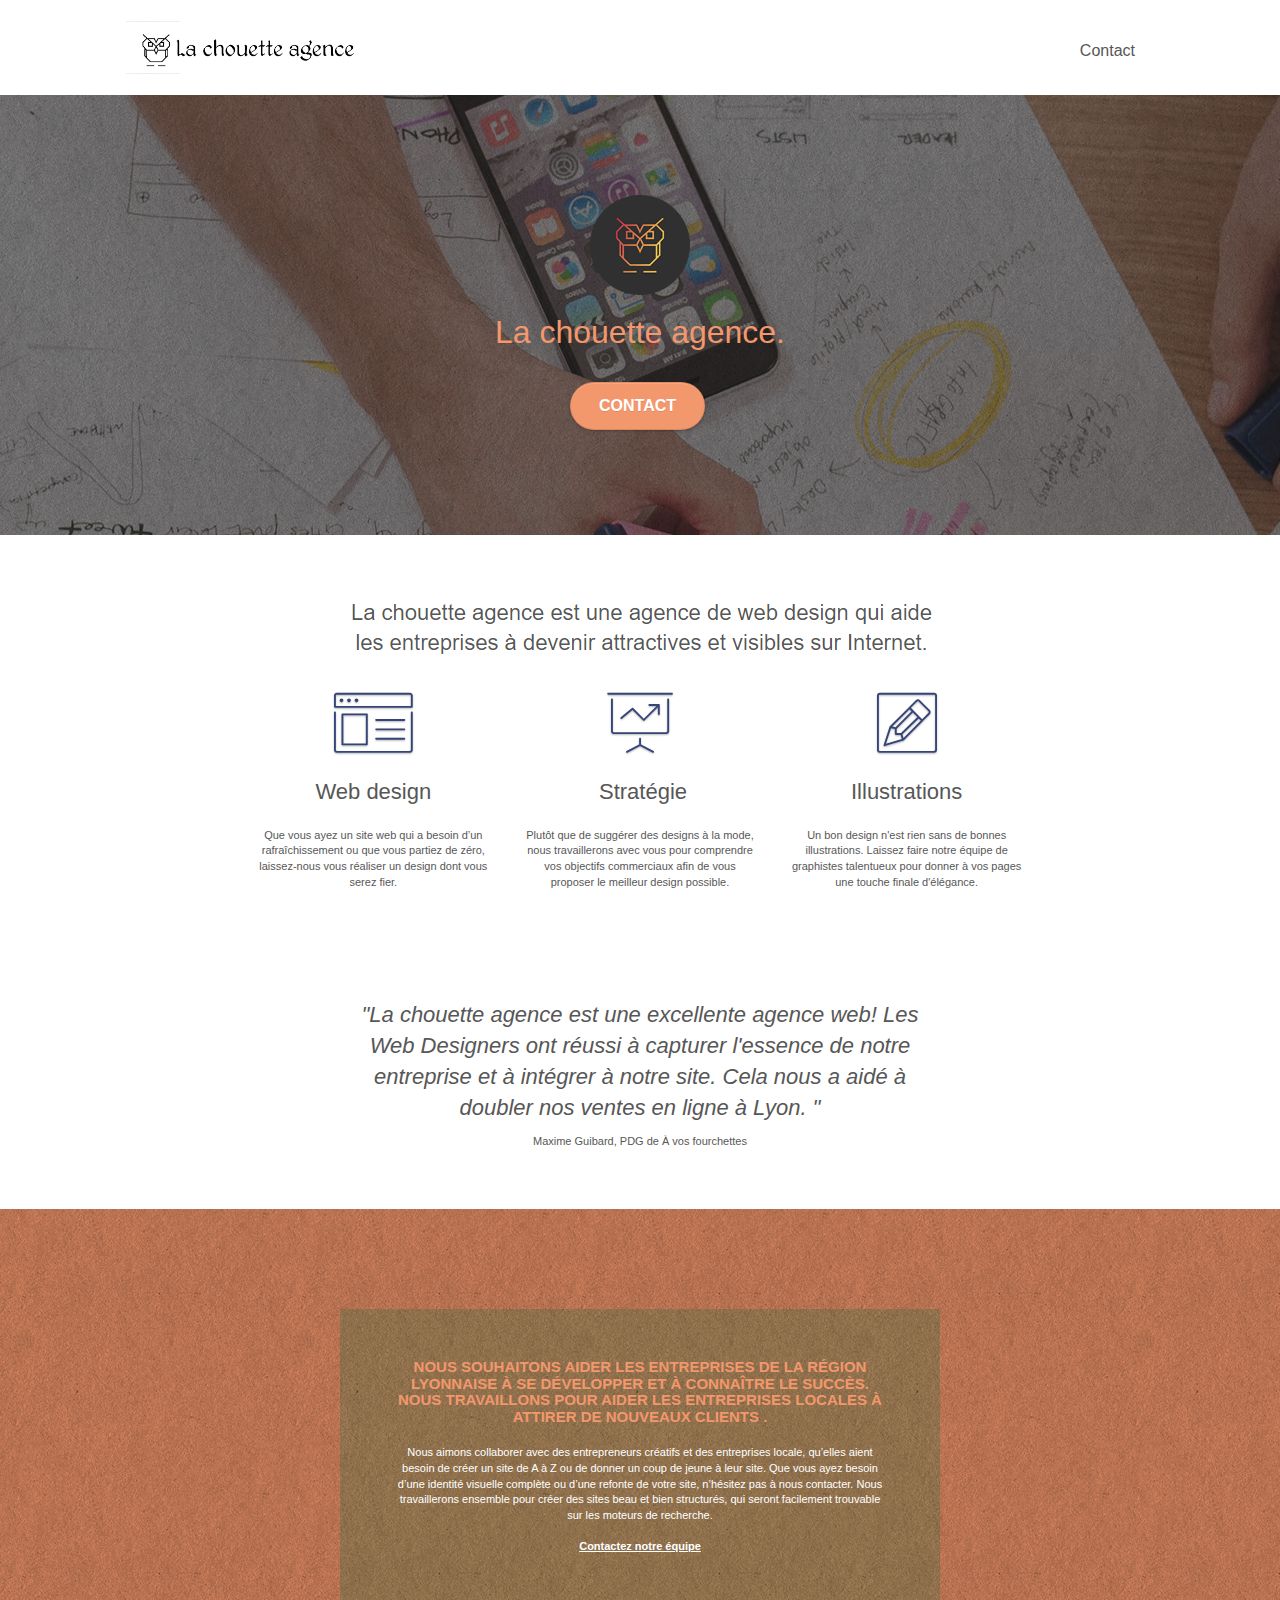
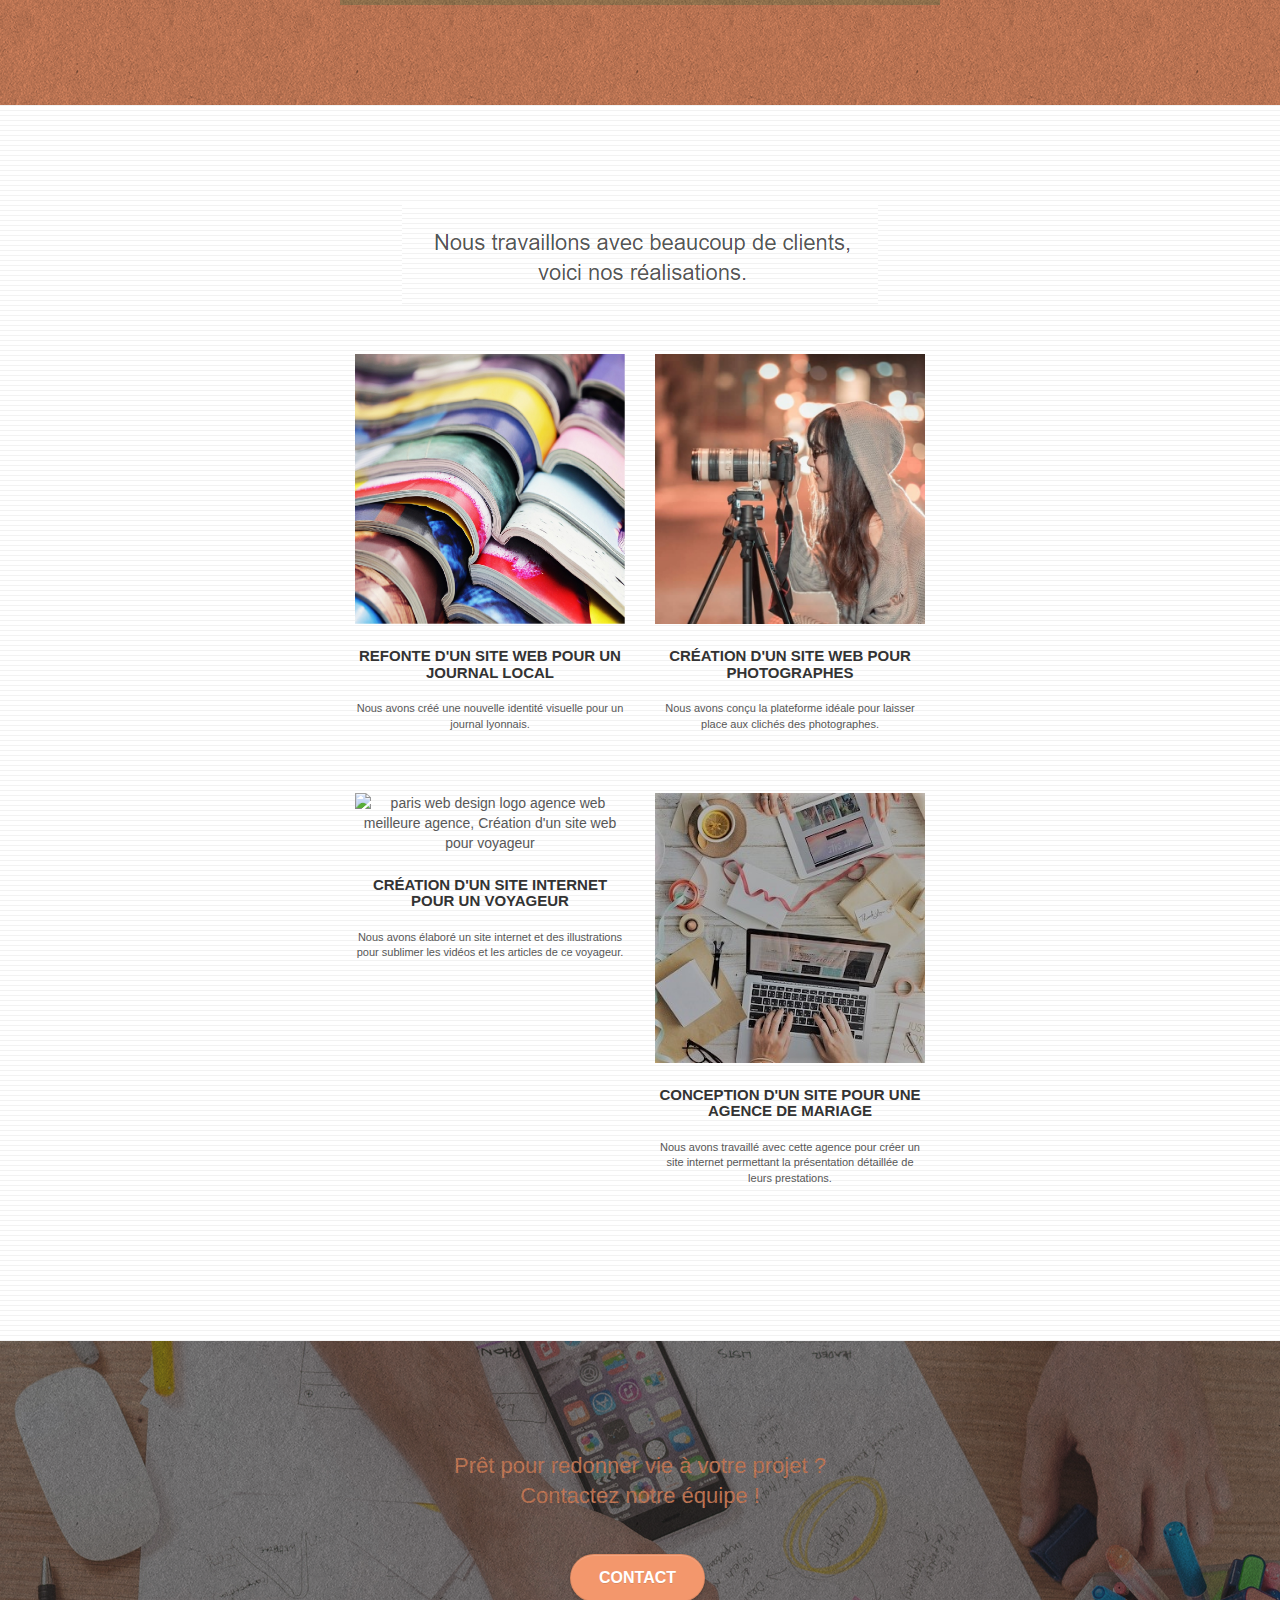
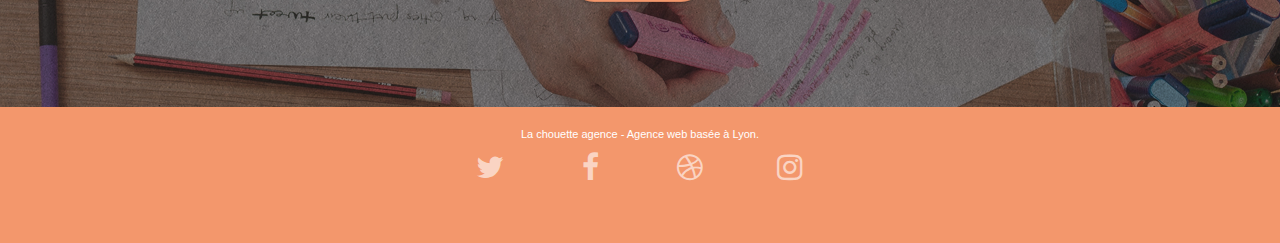
==== commit 92eddaa6: "changement image en texte / correction navbar" ====
--- a/index.html
+++ b/index.html
@@ -1,300 +1,306 @@
 <!doctype html>
 <html lang="fr">
+
 <head>
-    <meta charset="utf-8">
-    <meta name="keywords" content="seo, google, site web, site internet, agence design paris, agence design, agence design,agence design,agence design,agence design,agence design,agence design,agence design,agence design">
-    <meta name="description" content="">
-    <meta name="viewport" content="width=device-width, initial-scale=1.0, viewport-fit=cover">
-    <link rel="shortcut icon" type="image/png" href="favicon.jpg">
-    
+	<meta charset="utf-8">
+	<meta name="keywords"
+		content="seo, google, site web, site internet, agence design paris, agence design, agence design,agence design,agence design,agence design,agence design,agence design,agence design,agence design">
+	<meta name="description" content="">
+	<meta name="viewport" content="width=device-width, initial-scale=1.0, viewport-fit=cover">
+	<link rel="shortcut icon" type="image/png" href="favicon.jpg">
+
 	<link rel="stylesheet" type="text/css" href="./css/bootstrap.css">
 	<link rel="stylesheet" type="text/css" href="style.css">
 	<link rel="stylesheet" type="text/css" href="./css/font-awesome.css">
 	<link rel="stylesheet" type="text/css" href="./css/et-line.css">
-	
-    
+
+
 	<script src="./js/jquery-2.1.0.js"></script>
 	<script src="./js/bootstrap.js"></script>
 	<script src="./js/blocs.js"></script>
 	<script src="./js/jquery.touchSwipe.js" defer></script>
 	<script src="./js/gmaps.js"></script>
 
-    <title>.</title>
-
-    
-<!-- Analytics -->
- 
-<!-- Analytics END -->
-    
+	<title>.</title>
+
+
+	<!-- Analytics -->
+
+	<!-- Analytics END -->
+
 </head>
+
 <body>
-<!-- Principal conteneur -->
-<div class="page-container">
-    
-<!-- bloc-0 -->
-<div class="bloc bgc-white l-bloc " id="bloc-0">
-	<div class="container bloc-sm">
-
-		<nav class="navbar row">
-			<div class="navbar-header">
-				<div class="keywords" style="color:#cccccc;font-size:1px;">Agence web à paris, stratégie web, web design, illustrations, design de site web, site web, web, internet, site internet, site</div>
-				<a class="navbar-brand" href="index.html"><img src="img/la-chouette-agence.png" alt="paris web design logo agence web meilleure agence" height="40" /></a>
-				<div class="keywords" style="color:#cccccc;font-size:1px;">Agence web à paris, stratégie web, web design, illustrations, design de site web, site web, web, internet, site internet, site</div>
-				<button id="nav-toggle" type="button" class="ui-navbar-toggle navbar-toggle" data-toggle="collapse" data-target=".navbar-1">
-					<span class="sr-only">Toggle navigation</span><span class="icon-bar"></span><span class="icon-bar"></span><span class="icon-bar"></span>
-				</button>
-			</div>
-			<div class="collapse navbar-collapse navbar-1 special-dropdown-nav">
-				<ul class="site-navigation nav navbar-nav">
-					<li>
-						<a href="index.html">Accueil</a>
-					</li>
-					<li>
-					</li>
-					<li>
-						<a href="page2.html">page2 &gt;</a>
-					</li>
-				</ul>
-			</div>
-		</nav>
+	<!-- Principal conteneur -->
+	<div class="page-container">
+
+		<!-- bloc-0 -->
+		<div class="bloc bgc-white l-bloc " id="bloc-0">
+			<div class="container bloc-sm">
+
+				<nav class="navbar row">
+					<div class="navbar-header">
+						<div class="keywords" style="color:#cccccc;font-size:1px;">Agence web à paris, stratégie web,
+							web design, illustrations, design de site web, site web, web, internet, site internet, site
+						</div>
+						<a class="navbar-brand" href="index.html"><img src="img/la-chouette-agence.png"
+								alt="paris web design logo agence web meilleure agence" height="40" /></a>
+						<div class="keywords" style="color:#cccccc;font-size:1px;">Agence web à paris, stratégie web,
+							web design, illustrations, design de site web, site web, web, internet, site internet, site
+						</div>
+						<button id="nav-toggle" type="button" class="ui-navbar-toggle navbar-toggle"
+							data-toggle="collapse" data-target=".navbar-1">
+							<span class="sr-only">Toggle navigation</span><span class="icon-bar"></span><span
+								class="icon-bar"></span><span class="icon-bar"></span>
+						</button>
+					</div>
+					<div class="collapse navbar-collapse navbar-1 special-dropdown-nav">
+						<ul class="site-navigation nav navbar-nav">
+							<li>
+								<a href="page2.html">Contact</a>
+							</li>
+						</ul>
+					</div>
+				</nav>
+			</div>
+		</div>
+		<!-- bloc-0 END -->
+
+		<!-- bloc-1-presentation -->
+		<div class="bloc bgc-dark-slate-blue bg-banniere d-bloc bg-t-edge bloc-bg-texture texture-paper b-parallax"
+			id="bloc-1-hero">
+			<div class="container bloc-lg">
+				<div class="row tight-width-whitespace">
+					<div class="col-sm-12">
+						<img src="img/logo.png" class="center-block image-resize-mode" width="100"
+							alt="La chouette agence, agence web paris, création logo paris" />
+						<h1 class="text-center hero-bloc-text tc-white ">
+							La chouette agence.
+						</h1>
+						<div class="text-center">
+							<a href="page2.html" class="btn btn-lg btn-clean btn-rd cta-hero btn-atomic-tangerine"
+								id="cta-hero">Contact</a>
+						</div>
+					</div>
+				</div>
+			</div>
+		</div>
+		<!-- bloc-1-presentation END -->
+
+		<!-- bloc-2-services -->
+		<div class="bloc bgc-white l-bloc" id="bloc-2-services">
+			<div class="container bloc-md">
+				<div class="row">
+					<div class="col-sm-12 text-center">
+						<img alt="agence web, agence web paris, web design paris, stratégie web" src="img/title.png" />
+					</div>
+				</div>
+				<div class="row voffset-lg med-width-whitespace">
+					<div class="col-sm-4">
+						<div class="text-center">
+							<span class="et-icon-browser sm-shadow icon-dark-slate-blue icons icon-lg"></span>
+						</div>
+						<h2 class="mg-md text-center">
+							Web design
+						</h2>
+						<p class="text-center ">
+							Que vous ayez un site web qui a besoin d&rsquo;un rafraîchissement ou que vous partiez de
+							zéro, laissez-nous vous réaliser un design dont vous serez fier.
+						</p>
+					</div>
+					<div class="col-sm-4">
+						<div class="text-center">
+							<span class="et-icon-presentation sm-shadow icon-dark-slate-blue icons icon-lg"></span>
+						</div>
+						<h2 class="mg-md text-center">
+							&nbsp;Stratégie
+						</h2>
+						<p class="text-center ">
+							Plutôt que de suggérer des designs à la mode, nous travaillerons avec vous pour comprendre
+							vos objectifs commerciaux afin de vous proposer le meilleur design possible.<br>
+						</p>
+					</div>
+					<div class="col-sm-4">
+						<div class="text-center">
+							<span class="et-icon-edit sm-shadow icon-dark-slate-blue icons icon-lg"></span>
+						</div>
+						<h2 class="mg-md text-center">
+							Illustrations
+						</h2>
+						<p class="text-center ">
+							Un bon design n'est rien sans de bonnes illustrations. Laissez faire notre équipe de
+							graphistes talentueux pour donner à vos pages une touche finale d'élégance.
+						</p>
+					</div>
+				</div>
+				<div class="row voffset-lg voffset">
+					<div class="col-xs-12 col-md-8 col-md-offset-2 text-center">
+						<h2>
+							<em>"La chouette agence est une excellente agence web! Les</br>
+								Web Designers ont réussi à capturer l'essence de notre</br>
+								entreprise et à intégrer à notre site. Cela nous a aidé à</br>
+								doubler nos ventes en ligne à Lyon. "</em>
+						</h2>
+						<p class="p-font-size"> Maxime Guibard, PDG de À vos fourchettes</p>
+
+					</div>
+				</div>
+			</div>
+		</div>
+		<!-- bloc-2-services END -->
+
+		<!-- bloc-3-what-i-do -->
+		<div class="bloc tc-white bgc-atomic-tangerine bg-presentation d-bloc bloc-bg-texture texture-paper b-parallax"
+			id="bloc-3-what-i-do">
+			<div class="container bloc-lg">
+				<div class="row tight-width-whitespace black-background">
+					<div class="col-sm-12">
+						<h3 class="mg-md text-center tc-white">
+							Nous souhaitons aider les entreprises de la région Lyonnaise à se développer et à connaître
+							le succès. Nous travaillons pour aider les entreprises locales à attirer de nouveaux clients
+							.<br>
+						</h3>
+						<p class="text-center white">
+							Nous aimons collaborer avec des entrepreneurs créatifs et des entreprises locale, qu’elles
+							aient besoin de créer un site de A à Z ou de donner un coup de jeune à leur site. Que vous
+							ayez besoin d’une identité visuelle complète ou d’une refonte de votre site, n’hésitez pas à
+							nous contacter. Nous travaillerons ensemble pour créer des sites beau et bien structurés,
+							qui seront facilement trouvable sur les moteurs de recherche. <br><br><a
+								class="ltc-white bold-link" href="page2.html">Contactez notre équipe</a><br>
+						</p>
+					</div>
+				</div>
+			</div>
+		</div>
+		<!-- bloc-3-what-i-do END -->
+
+		<!-- bloc-4-portfolio -->
+		<div class="bloc bgc-white bg-lines-h2-bg bg-repeat l-bloc" id="bloc-4-portfolio">
+			<div class="container bloc-lg">
+				<div class="row">
+					<div class="col-sm-12 text-center">
+						<img alt="agence web, agence web paris, web design paris, stratégie web" src="img/title2.png" />
+					</div>
+				</div>
+				<div class="row tight-width-whitespace portfolio-row">
+					<div class="col-sm-6">
+						<a href="#" data-lightbox="img/1.jpg" data-gallery-id="gallery-1"
+							data-caption="Refonte d'un site web pour un journal local" data-frame="snapshot-lb"><img
+								src="img/1.jpg"
+								alt="paris web design logo agence web meilleure agence et refonte site web journal"
+								class="img-responsive portfolio-thumb" /></a>
+						<h3 class="mg-md text-center">
+							Refonte d'un site web pour un journal local
+						</h3>
+						<p class="text-center">
+							Nous avons créé une nouvelle identité visuelle pour un journal lyonnais.
+						</p>
+					</div>
+					<div class="col-sm-6">
+						<a href="#" data-lightbox="img/2.jpg" data-gallery-id="gallery-1"
+							data-caption="Création d'un site web pour photographes" data-frame="snapshot-lb"><img
+								src="img/2.jpg" class="img-responsive portfolio-thumb"
+								alt="paris web design logo agence web meilleure agence, Création d'un site web pour photographes" /></a>
+						<h3 class="mg-md text-center">
+							Création d'un site web pour photographes
+						</h3>
+						<p class="text-center">
+							Nous avons conçu la plateforme idéale pour laisser place aux clichés des photographes.
+						</p>
+					</div>
+				</div>
+				<div class="row tight-width-whitespace portfolio-row">
+					<div class="col-sm-6">
+						<a href="#" data-lightbox="img/3.jpg" data-gallery-id="gallery-1"
+							data-caption="Création d'un site internet pour un voyageur" data-frame="snapshot-lb"><img
+								src="img/3.jpg" class="img-responsive portfolio-thumb"
+								alt="paris web design logo agence web meilleure agence, Création d'un site web pour voyageur" /></a>
+						<h3 class="mg-md text-center">
+							Création d'un site internet pour un voyageur
+						</h3>
+						<p class="text-center">
+							Nous avons élaboré un site internet et des illustrations pour sublimer les vidéos et les
+							articles de ce voyageur.
+						</p>
+					</div>
+					<div class="col-sm-6">
+						<a href="#" data-lightbox="img/4.bmp" data-gallery-id="gallery-1"
+							data-caption="Conception d'un site pour une agence de mariage" data-frame="snapshot-lb"><img
+								src="img/4.bmp" class="img-responsive portfolio-thumb"
+								alt="paris web design logo agence web meilleure agence, Création d'un site web pour agence de mariage" /></a>
+						<h3 class="mg-md text-center">
+							Conception d'un site pour une agence de mariage
+						</h3>
+						<p class="text-center">
+							Nous avons travaillé avec cette agence pour créer un site internet permettant la
+							présentation détaillée de leurs prestations.
+						</p>
+					</div>
+				</div>
+			</div>
+		</div>
+		<!-- bloc-4-portfolio END -->
+
+		<!-- bloc-5-cta -->
+		<div class="bloc bgc-dark-slate-blue bg-banniere d-bloc bloc-bg-texture texture-paper" id="bloc-5-cta">
+			<div class="container bloc-lg">
+				<div class="row">
+					<h2 class="mg-md text-center tc-white">
+						Prêt pour redonner vie à votre projet ?<br>Contactez notre équipe !
+					</h2>
+					<div class="col-sm-12 text-center">
+						<a href="page2.html"
+							class="btn btn-atomic-tangerine btn-clean btn-rd btn-lg cta-hero">Contact</a>
+					</div>
+				</div>
+			</div>
+		</div>
+		<!-- bloc-5-cta END -->
+
+		<!-- Footer - bloc-8 -->
+		<div class="bloc bgc-atomic-tangerine d-bloc" id="bloc-8">
+			<div class="container bloc-sm">
+				<div class="row">
+					<div class="col-sm-12">
+						<p class="text-center white">
+							La chouette agence - Agence web basée à Lyon.<br>
+						</p>
+						<div class="row row-no-gutters social">
+							<div class="col-sm-3">
+								<div class="text-center">
+									<a class="social" href="index.html"><span class="fa fa-twitter icon-md"></span></a>
+								</div>
+							</div>
+							<div class="col-sm-3">
+								<div class="text-center">
+									<a class="social" href="index.html"><span class="fa fa-facebook icon-md"></span></a>
+								</div>
+							</div>
+							<div class="col-sm-3">
+								<div class="text-center">
+									<a class="social" href="index.html"><span class="fa fa-dribbble icon-md"></span></a>
+								</div>
+							</div>
+							<div class="col-sm-3">
+								<div class="text-center">
+									<a class="social" href="index.html"><span
+											class="fa fa-instagram icon-md"></span></a>
+								</div>
+							</div>
+							<div class="keywords" style="color:#F3976C;">Agence web à paris, stratégie web, web design,
+								illustrations, design de site web, site web, web, internet, site internet, site</div>
+						</div>
+					
+					</div>
+				</div>
+			</div>
+		</div>
+		<!-- Footer - bloc-8 END -->
+
 	</div>
-</div>
-<!-- bloc-0 END -->
-
-<!-- bloc-1-presentation -->
-<div class="bloc bgc-dark-slate-blue bg-banniere d-bloc bg-t-edge bloc-bg-texture texture-paper b-parallax" id="bloc-1-hero">
-	<div class="container bloc-lg">
-		<div class="row tight-width-whitespace">
-			<div class="col-sm-12">
-				<img src="img/logo.png" class="center-block image-resize-mode" width="100" alt="La chouette agence, agence web paris, création logo paris" />
-				<h1 class="text-center hero-bloc-text tc-white ">
-					La chouette agence.
-				</h1>
-				<div class="text-center">
-					<a href="page2.html" class="btn btn-lg btn-clean btn-rd cta-hero btn-atomic-tangerine" id="cta-hero">Contact</a>
-				</div>
-			</div>
-		</div>
-	</div>
-</div>
-<!-- bloc-1-presentation END -->
-
-<!-- bloc-2-services -->
-<div class="bloc bgc-white l-bloc" id="bloc-2-services">
-	<div class="container bloc-md">
-		<div class="row">
-			<div class="col-sm-12 text-center">
-				<img alt="agence web, agence web paris, web design paris, stratégie web" src="img/title.png" />
-			</div>
-		</div>
-		<div class="row voffset-lg med-width-whitespace">
-			<div class="col-sm-4">
-				<div class="text-center">
-					<span class="et-icon-browser sm-shadow icon-dark-slate-blue icons icon-lg"></span>
-				</div>
-				<h2 class="mg-md text-center">
-					Web design
-				</h2>
-				<p class="text-center ">
-					Que vous ayez un site web qui a besoin d&rsquo;un rafraîchissement ou que vous partiez de zéro, laissez-nous vous réaliser un design dont vous serez fier.
-				</p>
-			</div>
-			<div class="col-sm-4">
-				<div class="text-center">
-					<span class="et-icon-presentation sm-shadow icon-dark-slate-blue icons icon-lg"></span>
-				</div>
-				<h2 class="mg-md text-center">
-					&nbsp;Stratégie
-				</h2>
-				<p class="text-center ">
-					Plutôt que de suggérer des designs à la mode, nous travaillerons avec vous pour comprendre vos objectifs commerciaux afin de vous proposer le meilleur design possible.<br>
-				</p>
-			</div>
-			<div class="col-sm-4">
-				<div class="text-center">
-					<span class="et-icon-edit sm-shadow icon-dark-slate-blue icons icon-lg"></span>
-				</div>
-				<h2 class="mg-md text-center">
-					Illustrations
-				</h2>
-				<p class="text-center ">
-					Un bon design n'est rien sans de bonnes illustrations. Laissez faire notre équipe de graphistes talentueux pour donner à vos pages une touche finale d'élégance.
-				</p>
-			</div>
-		</div>
-		<div class="row voffset-lg voffset">
-			<div class="col-xs-12 col-md-8 col-md-offset-2 text-center">
-				<img alt="agence web, agence web paris, web design paris, stratégie web" src="img/citation.png" />
-
-			</div>
-		</div>
-	</div>
-</div>
-<!-- bloc-2-services END -->
-
-<!-- bloc-3-what-i-do -->
-<div class="bloc tc-white bgc-atomic-tangerine bg-presentation d-bloc bloc-bg-texture texture-paper b-parallax" id="bloc-3-what-i-do">
-	<div class="container bloc-lg">
-		<div class="row tight-width-whitespace black-background">
-			<div class="col-sm-12">
-				<h3 class="mg-md text-center tc-white">
-					Nous souhaitons aider les entreprises de la région Lyonnaise à se développer et à connaître le succès. Nous travaillons pour aider les entreprises locales à attirer de nouveaux clients .<br>
-				</h3>
-				<p class="text-center white">
-					Nous aimons collaborer avec des entrepreneurs créatifs et des entreprises locale, qu’elles aient besoin de créer un site de A à Z ou de donner un coup de jeune à leur site. Que vous ayez besoin d’une identité visuelle complète ou d’une refonte de votre site, n’hésitez pas à nous contacter. Nous travaillerons ensemble pour créer des sites beau et bien structurés, qui seront facilement trouvable sur les moteurs de recherche. <br><br><a class="ltc-white bold-link" href="page2.html">Contactez notre équipe</a><br>
-				</p>
-			</div>
-		</div>
-	</div>
-</div>
-<!-- bloc-3-what-i-do END -->
-
-<!-- bloc-4-portfolio -->
-<div class="bloc bgc-white bg-lines-h2-bg bg-repeat l-bloc" id="bloc-4-portfolio">
-	<div class="container bloc-lg">
-		<div class="row">
-			<div class="col-sm-12 text-center">
-				<img alt="agence web, agence web paris, web design paris, stratégie web" src="img/title2.png" />
-			</div>
-		</div>
-		<div class="row tight-width-whitespace portfolio-row">
-			<div class="col-sm-6">
-				<a href="#" data-lightbox="img/1.jpg" data-gallery-id="gallery-1" data-caption="Refonte d'un site web pour un journal local" data-frame="snapshot-lb"><img src="img/1.jpg" alt="paris web design logo agence web meilleure agence et refonte site web journal" class="img-responsive portfolio-thumb" /></a>
-				<h3 class="mg-md text-center">
-					Refonte d'un site web pour un journal local
-				</h3>
-				<p class="text-center">
-					Nous avons créé une nouvelle identité visuelle pour un journal lyonnais.
-				</p>
-			</div>
-			<div class="col-sm-6">
-				<a href="#" data-lightbox="img/2.jpg" data-gallery-id="gallery-1" data-caption="Création d'un site web pour photographes" data-frame="snapshot-lb"><img src="img/2.jpg" class="img-responsive portfolio-thumb" alt="paris web design logo agence web meilleure agence, Création d'un site web pour photographes" /></a>
-				<h3 class="mg-md text-center">
-					Création d'un site web pour photographes
-				</h3>
-				<p class="text-center">
-					Nous avons conçu la plateforme idéale pour laisser place aux clichés des photographes.
-				</p>
-			</div>
-		</div>
-		<div class="row tight-width-whitespace portfolio-row">
-			<div class="col-sm-6">
-				<a href="#" data-lightbox="img/3.bmp" data-gallery-id="gallery-1" data-caption="Création d'un site internet pour un voyageur" data-frame="snapshot-lb"><img src="img/3.bmp" class="img-responsive portfolio-thumb" alt="paris web design logo agence web meilleure agence, Création d'un site web pour voyageur"/></a>
-				<h3 class="mg-md text-center">
-					Création d'un site internet pour un voyageur
-				</h3>
-				<p class="text-center">
-					Nous avons élaboré un site internet et des illustrations pour sublimer les vidéos et les articles de ce voyageur.
-				</p>
-			</div>
-			<div class="col-sm-6">
-				<a href="#" data-lightbox="img/4.bmp" data-gallery-id="gallery-1" data-caption="Conception d'un site pour une agence de mariage" data-frame="snapshot-lb"><img src="img/4.bmp" class="img-responsive portfolio-thumb" alt="paris web design logo agence web meilleure agence, Création d'un site web pour agence de mariage" /></a>
-				<h3 class="mg-md text-center">
-					Conception d'un site pour une agence de mariage
-				</h3>
-				<p class="text-center">
-					Nous avons travaillé avec cette agence pour créer un site internet permettant la présentation détaillée de leurs prestations.
-				</p>
-			</div>
-		</div>
-	</div>
-</div>
-<!-- bloc-4-portfolio END -->
-
-<!-- bloc-5-cta -->
-<div class="bloc bgc-dark-slate-blue bg-banniere d-bloc bloc-bg-texture texture-paper" id="bloc-5-cta">
-	<div class="container bloc-lg">
-		<div class="row">
-			<h2 class="mg-md text-center tc-white">
-				Prêt pour redonner vie à votre projet ?<br>Contactez notre équipe !
-			</h2>
-			<div class="col-sm-12 text-center">
-				<a href="page2.html" class="btn btn-atomic-tangerine btn-clean btn-rd btn-lg cta-hero">Contact</a>
-			</div>
-		</div>
-	</div>
-</div>
-<!-- bloc-5-cta END -->
-
-<!-- Footer - bloc-8 -->
-<div class="bloc bgc-atomic-tangerine d-bloc" id="bloc-8">
-	<div class="container bloc-sm">
-		<div class="row">
-			<div class="col-sm-12">
-				<p class="text-center white">
-					La chouette agence - Agence web basée à Lyon.<br>
-				</p>
-				<div class="row row-no-gutters social">
-					<div class="col-sm-3">
-						<div class="text-center">
-							<a class="social" href="index.html"><span class="fa fa-twitter icon-md"></span></a>
-						</div>
-					</div>
-					<div class="col-sm-3">
-						<div class="text-center">
-							<a class="social" href="index.html"><span class="fa fa-facebook icon-md"></span></a>
-						</div>
-					</div>
-					<div class="col-sm-3">
-						<div class="text-center">
-							<a class="social" href="index.html"><span class="fa fa-dribbble icon-md"></span></a>
-						</div>
-					</div>
-					<div class="col-sm-3">
-						<div class="text-center">
-							<a class="social" href="index.html"><span class="fa fa-instagram icon-md"></span></a>
-						</div>
-					</div>
-					<div class="keywords" style="color:#F3976C;">Agence web à paris, stratégie web, web design, illustrations, design de site web, site web, web, internet, site internet, site</div>
-				</div>
-				<div class="row">
-					<div class="col-sm-4">
-						Partenaires
-							<ul>
-								<li><a href="voiture.com">voiture.com</a></li>
-								<li><a href="pizza.com">pizza.com</a></li>
-								<li><a href="matoiture.com">matoiture.com</a></li>
-								<li><a href="immobilierseo.com">immobilierseo.com</a></li>
-							</ul>		
-					</div>
-					<div class="col-sm-4">
-						Annuaires liste 1
-						<ul>
-							<li><a href="annuaireagence.com">annuaireagence.com</a></li>
-							<li><a href="annuaireseo.com">annuaireseo.com</a></li>
-							<li><a href="annuairemarketing.com">annuairemarketing.com</a></li>
-							<li><a href="123seoture.com">123seo.com</a></li>
-							<li><a href="123site.com">123site.com</a></li>
-							<li><a href="annuairewordpress.com">annuairewordpress.com</a></li>
-							<li><a href="listeagence.com">listeagence.com</a></li>
-							<li><a href="meilleuresagencesparis.com">meilleuresagencesparis.com</a></li>
-							<li><a href="listeseo.com">listeseo.com</a></li>
-						</ul>
-					</div>
-					<div class="col-sm-4">
-						Annuaires liste 2
-						<ul>
-							<li><a href="betterseo.com">betterseo.com</a></li>
-							<li><a href="ameliorerseo.com">ameliorerseo.com</a></li>
-							<li><a href="seojuicelien.com">seojuicelien.com</a></li>
-							<li><a href="meilleursliens.com">meilleursliens.com</a></li>
-							<li><a href="liensagogo.com">liensagogo.com</a></li>
-							<li><a href="backlink.com">backlink.com</a></li>
-							<li><a href="linkjuiceannuaire.com">linkjuiceannuaire.com</a></li>
-							<li><a href="remontersurgoogle.com">remontersurgoogle.com</a></li>
-							<li><a href="vraiseofiable.com">vraiseofiable.com</a></li>
-						</ul>
-					</div>
-				</div>
-			</div>
-		</div>
-	</div>
-</div>
-<!-- Footer - bloc-8 END -->
-
-</div>
-<!-- Principal conteneur END -->
-    
+	<!-- Principal conteneur END -->
+
 
 </body>
-</html>
+
+</html>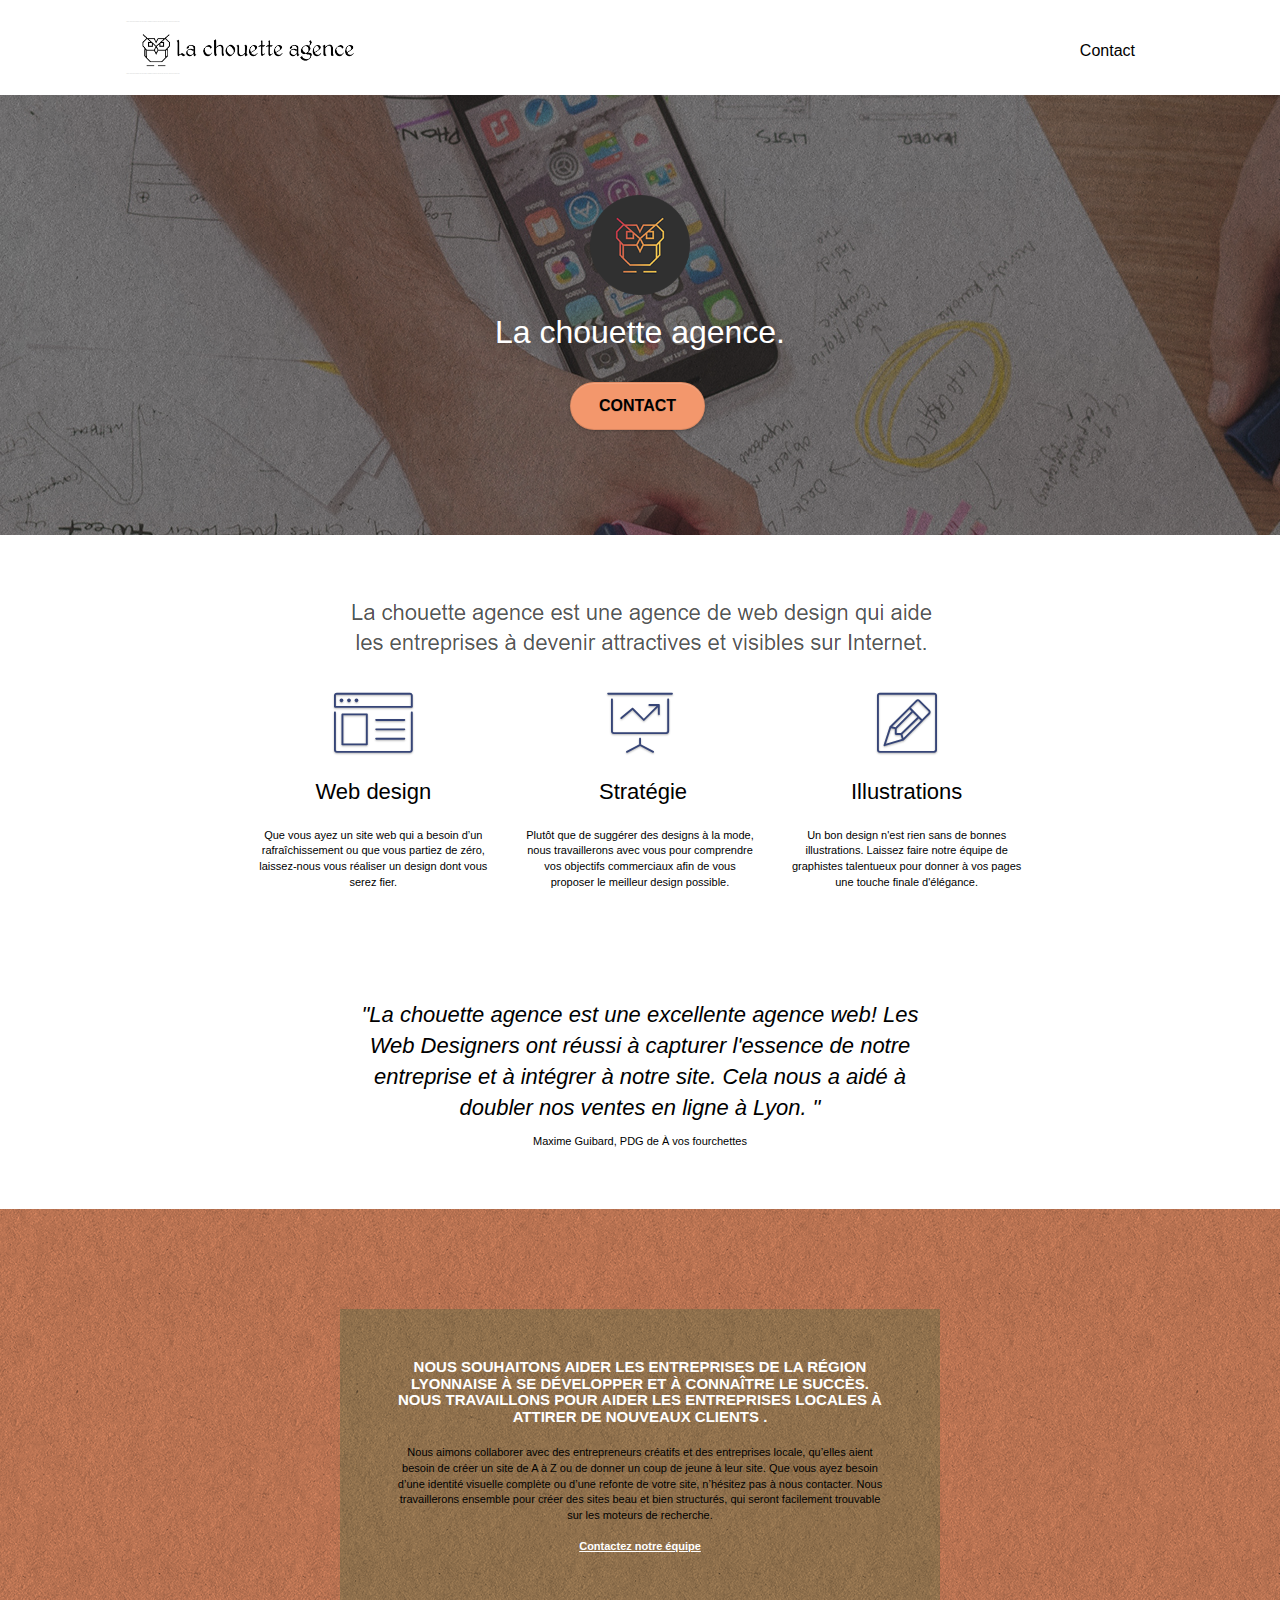
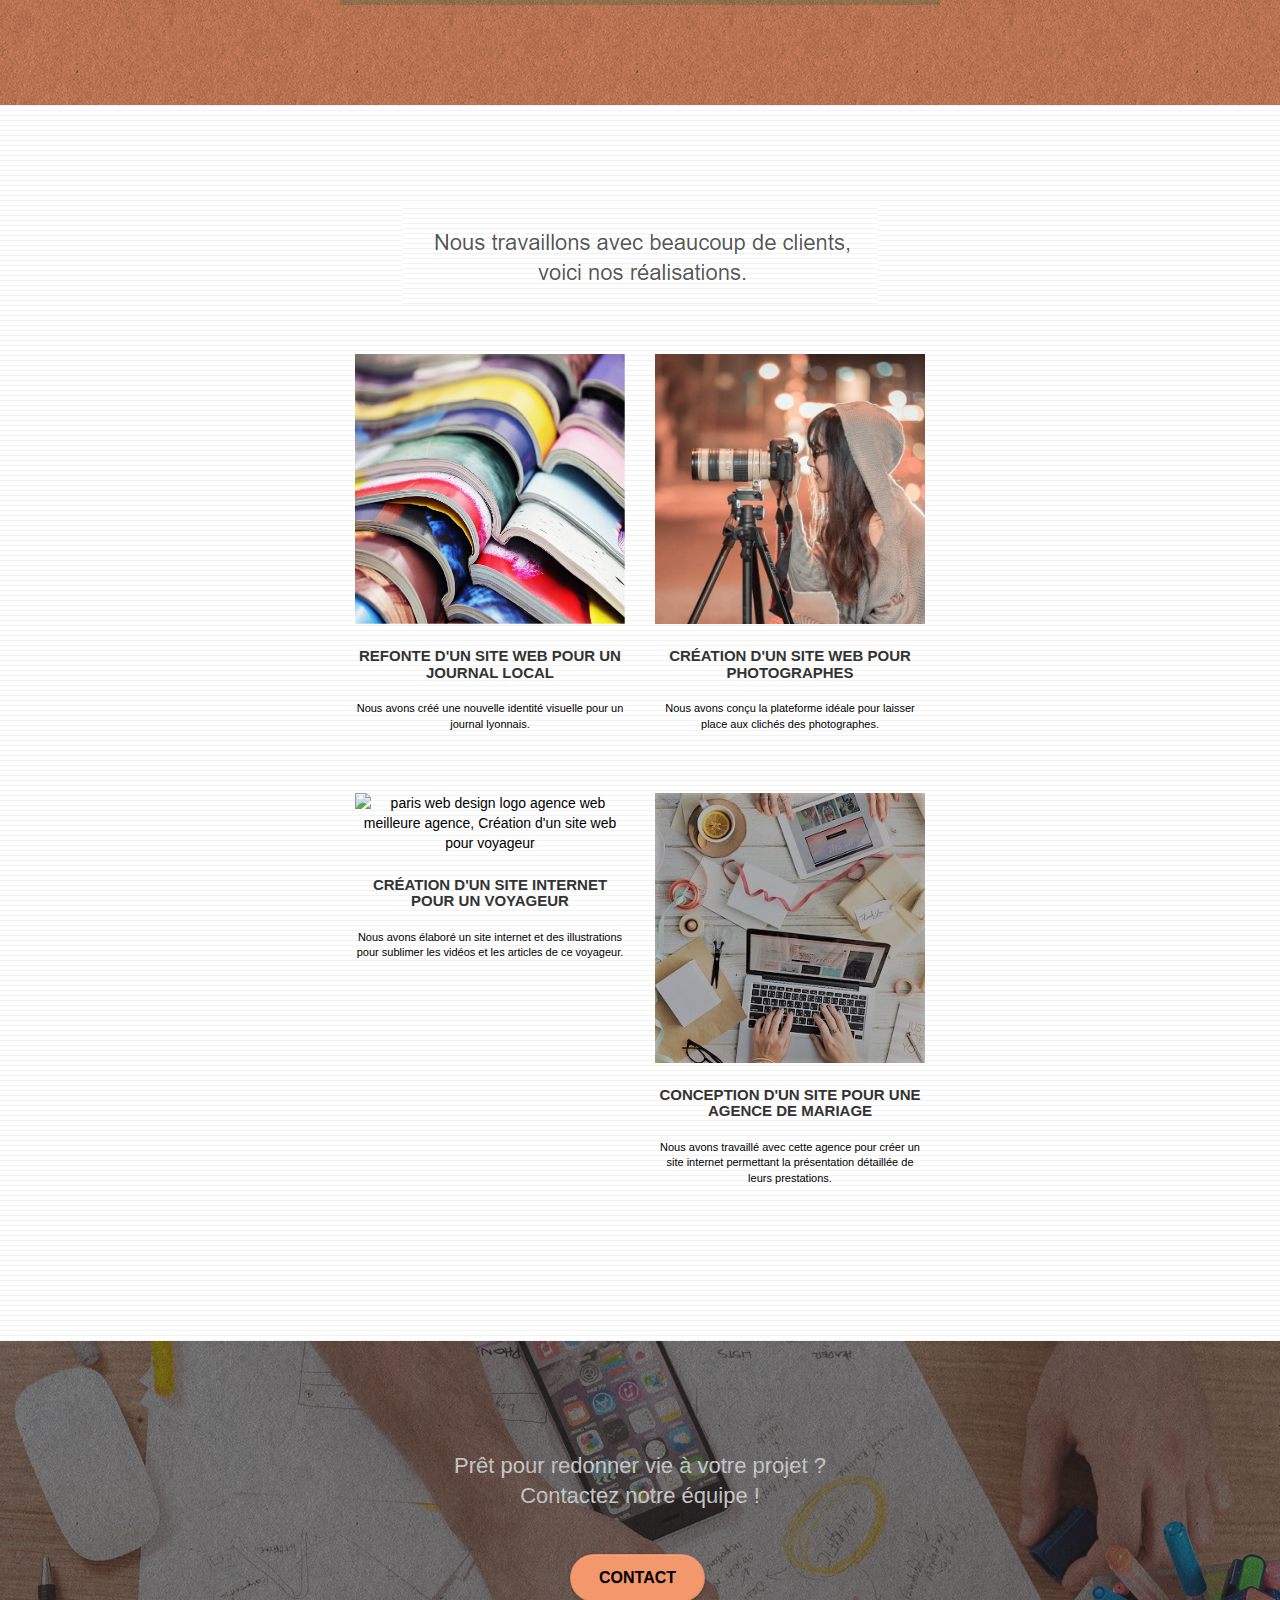
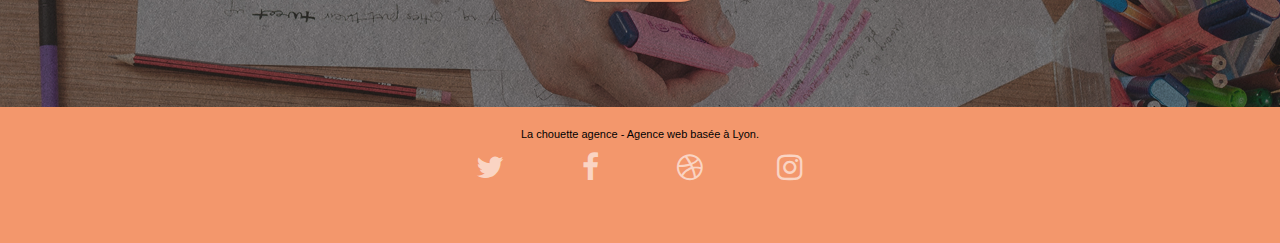
==== commit 0995c861: "Correction des liens et modif contraste" ====
--- a/index.html
+++ b/index.html
@@ -5,7 +5,7 @@
 	<meta charset="utf-8">
 	<meta name="keywords"
 		content="seo, google, site web, site internet, agence design paris, agence design, agence design,agence design,agence design,agence design,agence design,agence design,agence design,agence design">
-	<meta name="description" content="">
+	<meta name="description" content=" La Chouette Agence, basé à Lyon, est une entreprise de Web Design qui aide votre entreprise à être plus visible sur Internet">
 	<meta name="viewport" content="width=device-width, initial-scale=1.0, viewport-fit=cover">
 	<link rel="shortcut icon" type="image/png" href="favicon.jpg">
 
@@ -15,13 +15,13 @@
 	<link rel="stylesheet" type="text/css" href="./css/et-line.css">
 
 
-	<script src="./js/jquery-2.1.0.js"></script>
-	<script src="./js/bootstrap.js"></script>
-	<script src="./js/blocs.js"></script>
+	<script src="./js/jquery-2.1.0.js"defer></script>
+	<script src="./js/bootstrap.js"defer></script>
+	<script src="./js/blocs.js" defer></script>
 	<script src="./js/jquery.touchSwipe.js" defer></script>
-	<script src="./js/gmaps.js"></script>
-
-	<title>.</title>
+	<script src="./js/gmaps.js"defer></script>
+
+	<title>La chouette-agence</title>
 
 
 	<!-- Analytics -->
@@ -268,22 +268,22 @@
 						<div class="row row-no-gutters social">
 							<div class="col-sm-3">
 								<div class="text-center">
-									<a class="social" href="index.html"><span class="fa fa-twitter icon-md"></span></a>
+									<a class="social" href="https://twitter.com/?lang=fr"><span class="fa fa-twitter icon-md"></span></a>
 								</div>
 							</div>
 							<div class="col-sm-3">
 								<div class="text-center">
-									<a class="social" href="index.html"><span class="fa fa-facebook icon-md"></span></a>
+									<a class="social" href="https://fr-fr.facebook.com/"><span class="fa fa-facebook icon-md"></span></a>
 								</div>
 							</div>
 							<div class="col-sm-3">
 								<div class="text-center">
-									<a class="social" href="index.html"><span class="fa fa-dribbble icon-md"></span></a>
+									<a class="social" href="https://dribbble.com/"><span class="fa fa-dribbble icon-md"></span></a>
 								</div>
 							</div>
 							<div class="col-sm-3">
 								<div class="text-center">
-									<a class="social" href="index.html"><span
+									<a class="social" href="https://www.instagram.com/?hl=fr"><span
 											class="fa fa-instagram icon-md"></span></a>
 								</div>
 							</div>
--- a/style.css
+++ b/style.css
@@ -651,7 +651,7 @@
 a {
     font-family: "helvetica";
     font-weight: 400;
-    color: #575757!important;
+    color: black!important;
 }
 
 .container {
@@ -735,9 +735,9 @@
     margin-top: 24px;
 }
 
-.white {
+/*.white {
     color: #FFFFFF!important;
-}
+}*/
 
 .portfolio-thumb {
     margin-bottom: 24px;
@@ -775,12 +775,12 @@
 }
 
 .tc-white {
-    color: #F3976C!important;
+    color: #FFFFFF!important;
 }
 
 .btn-atomic-tangerine {
     background: #F3976C;
-    color: #FFFFFF!important;
+    color: black!important;
 }
 
 .btn-atomic-tangerine:hover {
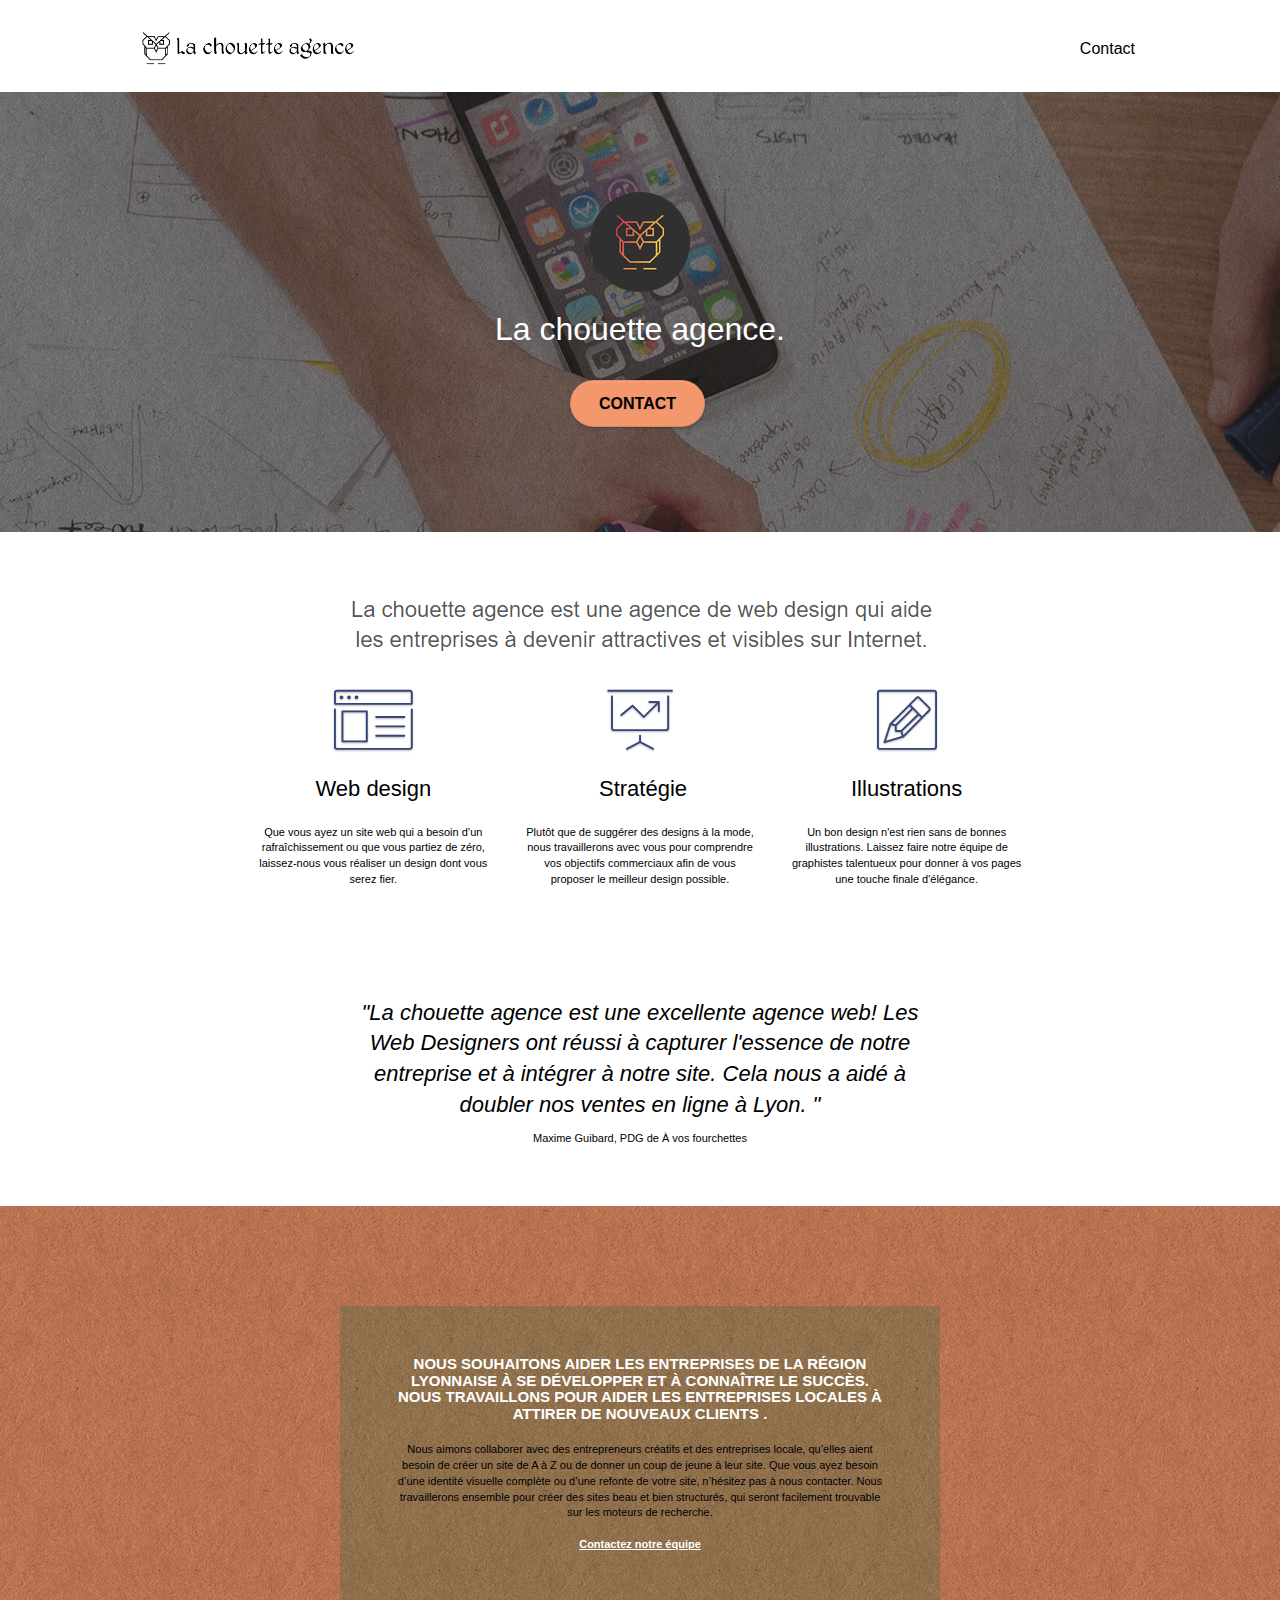
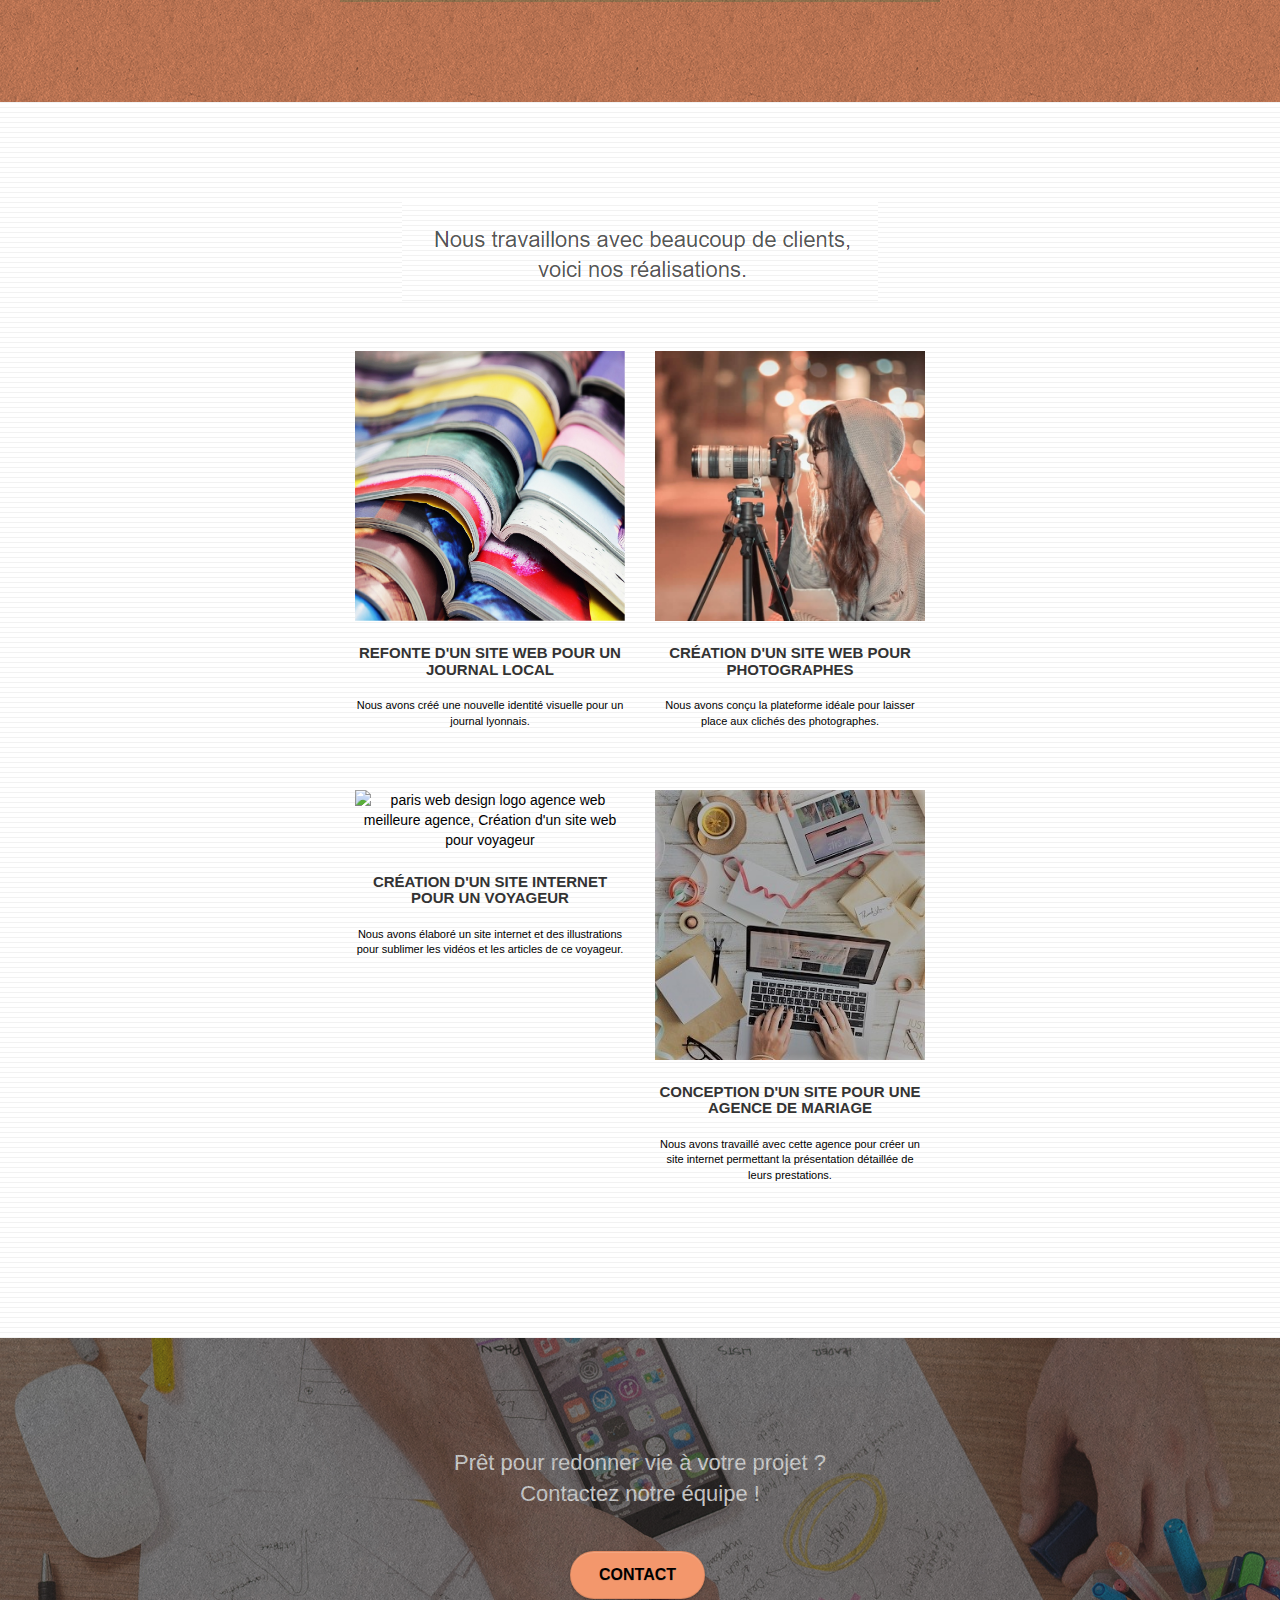
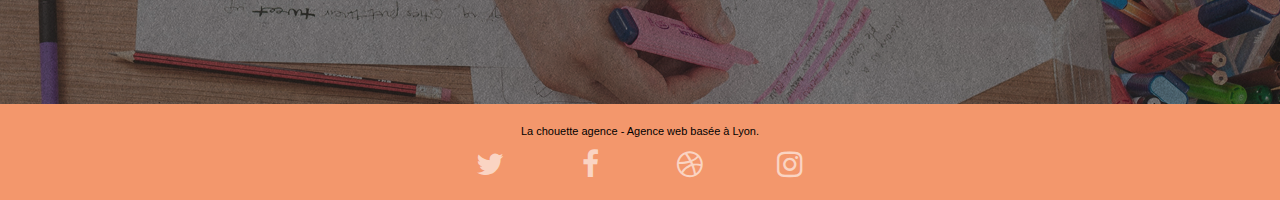
==== commit cd636a29: "modification mots clés" ====
--- a/index.html
+++ b/index.html
@@ -40,14 +40,10 @@
 
 				<nav class="navbar row">
 					<div class="navbar-header">
-						<div class="keywords" style="color:#cccccc;font-size:1px;">Agence web à paris, stratégie web,
-							web design, illustrations, design de site web, site web, web, internet, site internet, site
-						</div>
+					
 						<a class="navbar-brand" href="index.html"><img src="img/la-chouette-agence.png"
 								alt="paris web design logo agence web meilleure agence" height="40" /></a>
-						<div class="keywords" style="color:#cccccc;font-size:1px;">Agence web à paris, stratégie web,
-							web design, illustrations, design de site web, site web, web, internet, site internet, site
-						</div>
+					
 						<button id="nav-toggle" type="button" class="ui-navbar-toggle navbar-toggle"
 							data-toggle="collapse" data-target=".navbar-1">
 							<span class="sr-only">Toggle navigation</span><span class="icon-bar"></span><span
@@ -287,8 +283,7 @@
 											class="fa fa-instagram icon-md"></span></a>
 								</div>
 							</div>
-							<div class="keywords" style="color:#F3976C;">Agence web à paris, stratégie web, web design,
-								illustrations, design de site web, site web, web, internet, site internet, site</div>
+							
 						</div>
 					
 					</div>
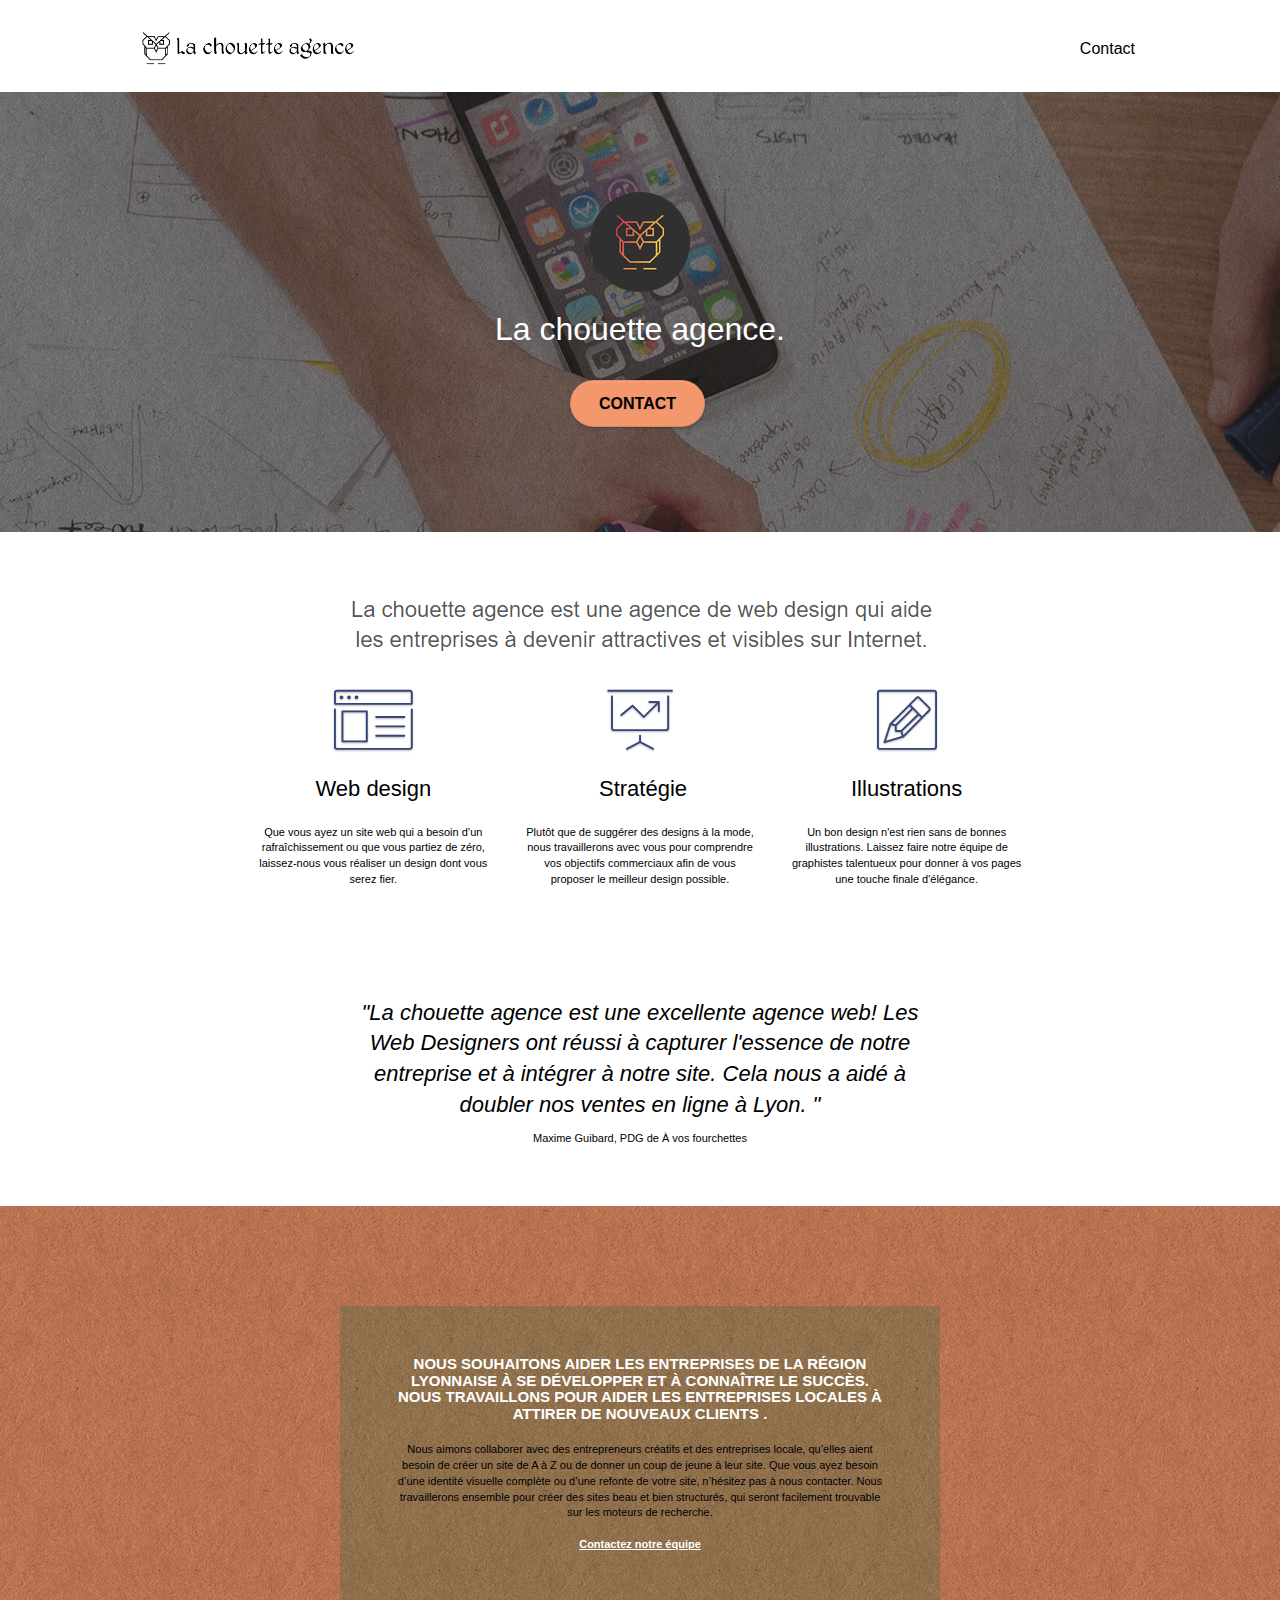
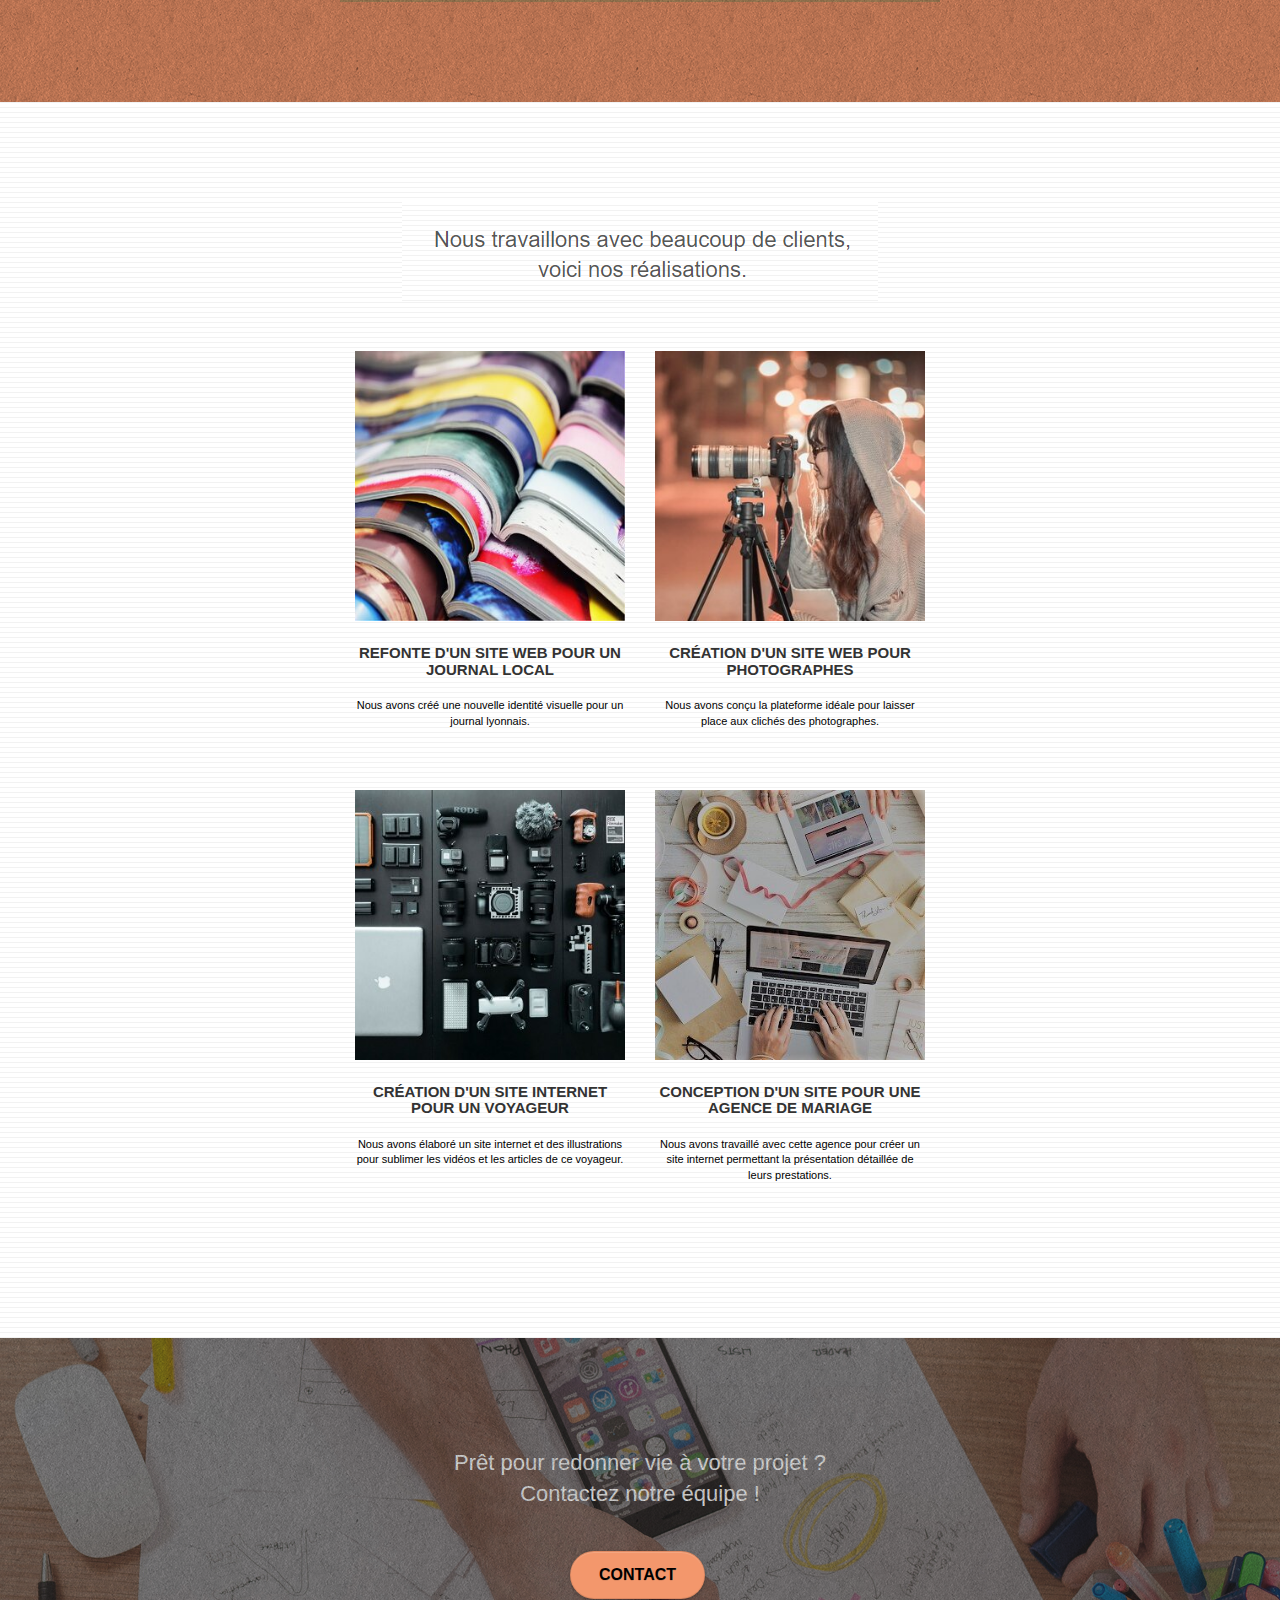
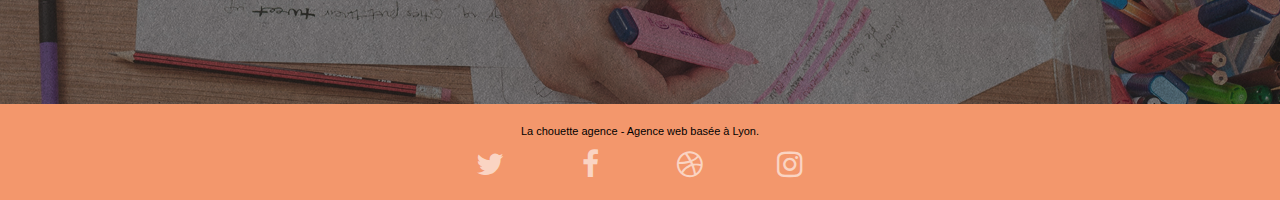
==== commit 4e5b839d: "Compression d'images" ====
--- a/index.html
+++ b/index.html
@@ -222,7 +222,7 @@
 					<div class="col-sm-6">
 						<a href="#" data-lightbox="img/4.bmp" data-gallery-id="gallery-1"
 							data-caption="Conception d'un site pour une agence de mariage" data-frame="snapshot-lb"><img
-								src="img/4.bmp" class="img-responsive portfolio-thumb"
+								src="img/4.jpg" class="img-responsive portfolio-thumb"
 								alt="paris web design logo agence web meilleure agence, Création d'un site web pour agence de mariage" /></a>
 						<h3 class="mg-md text-center">
 							Conception d'un site pour une agence de mariage
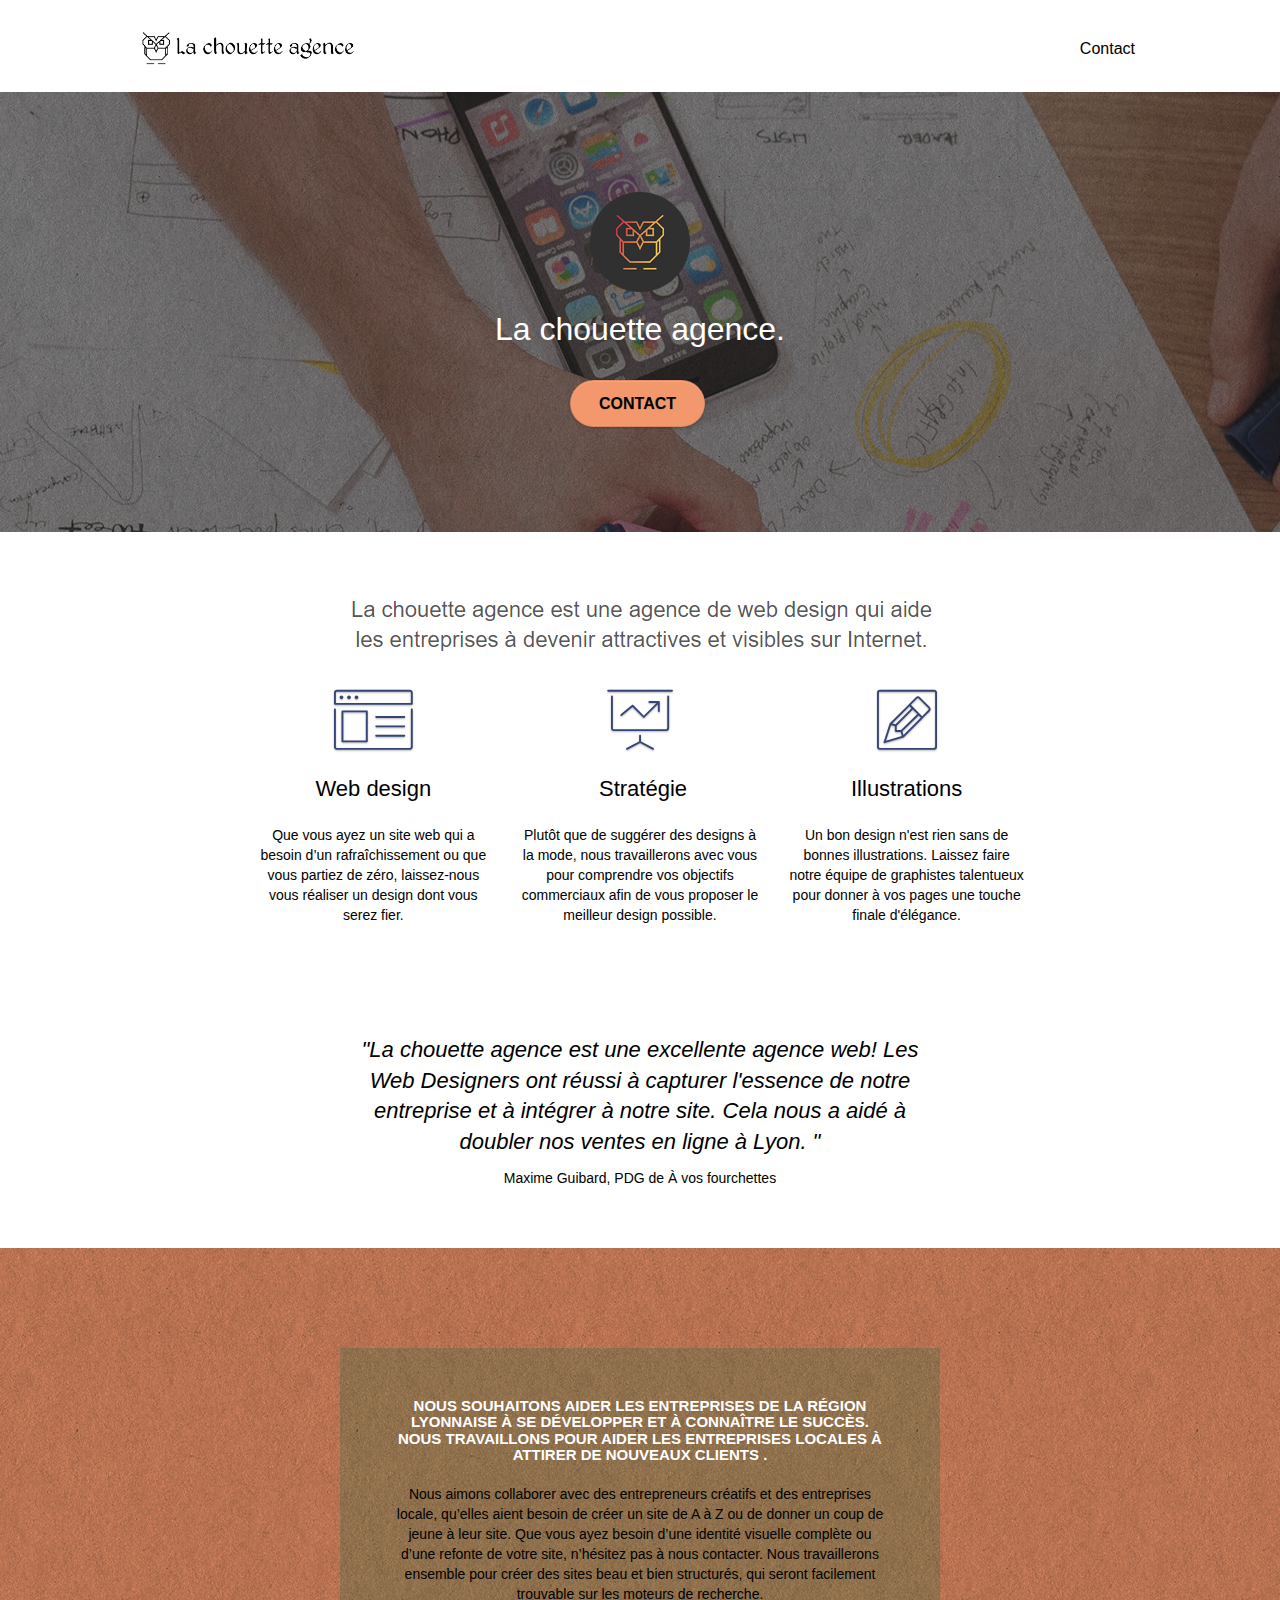
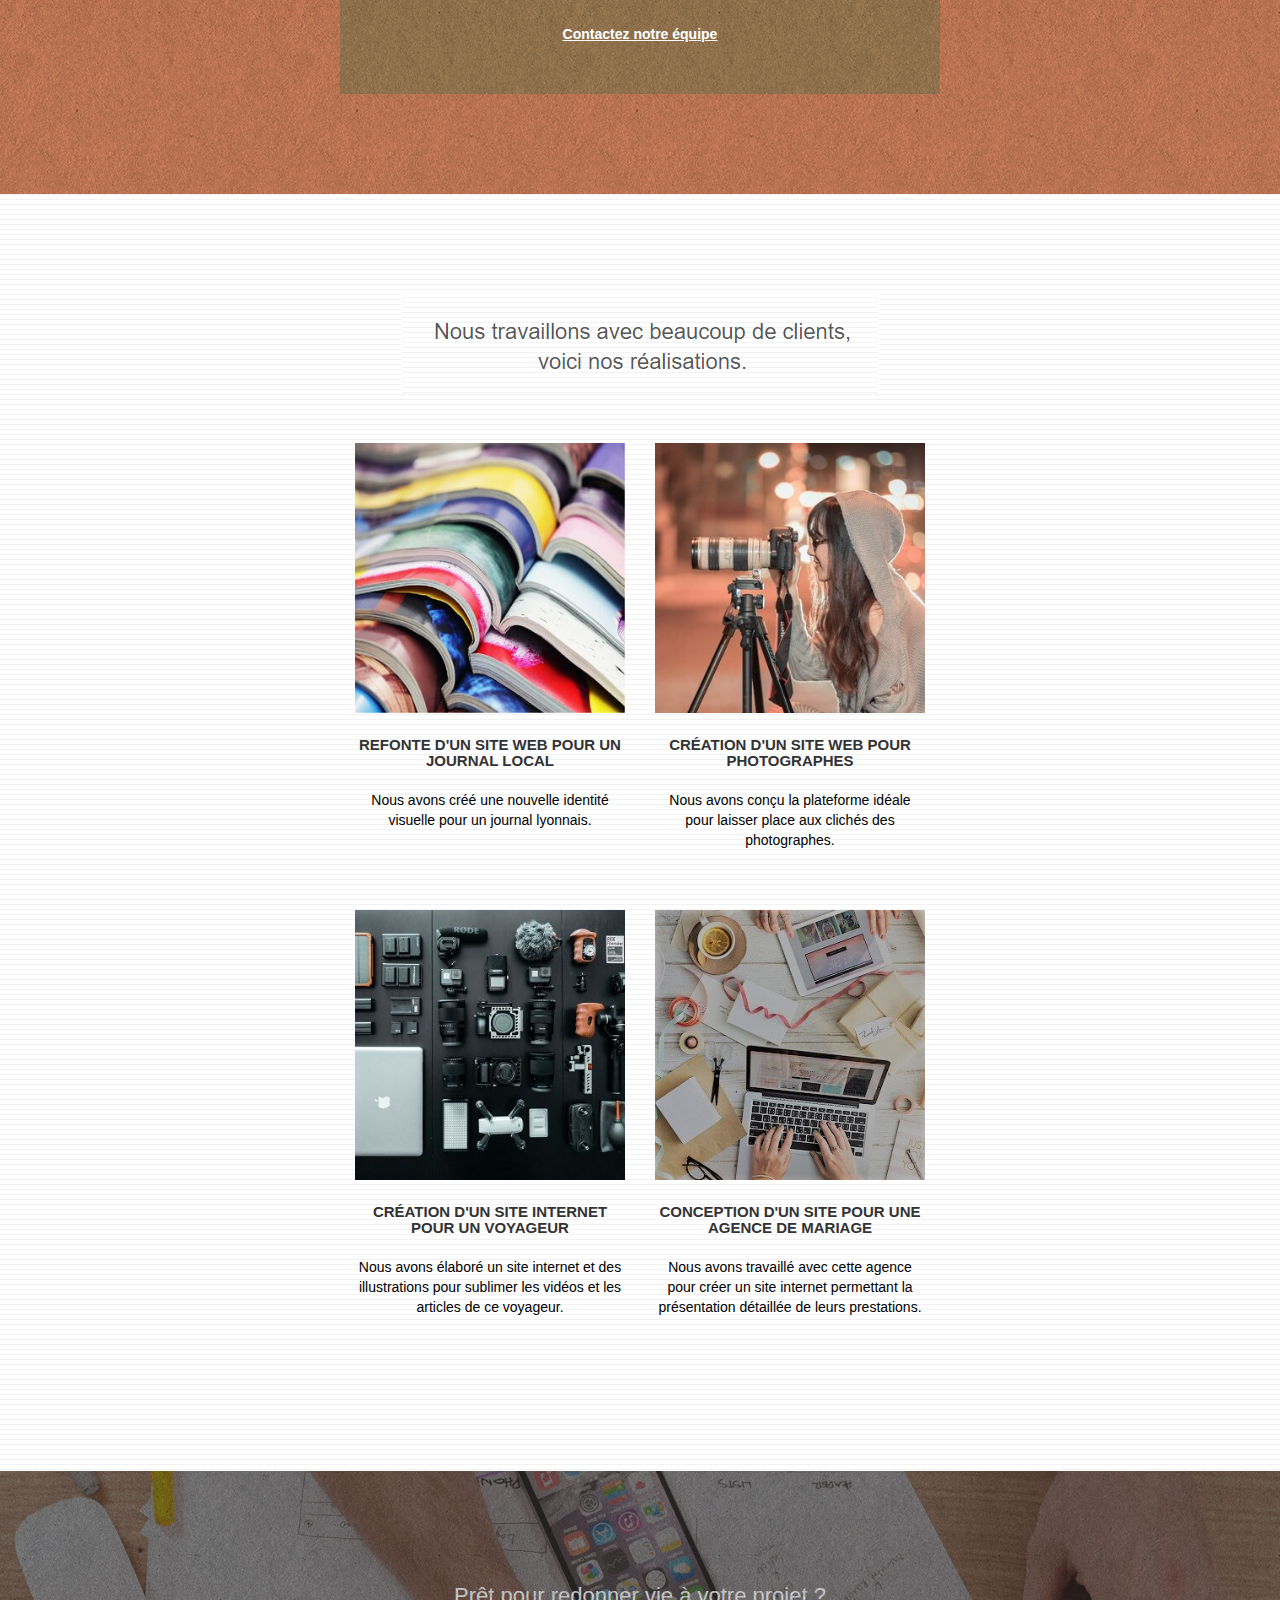
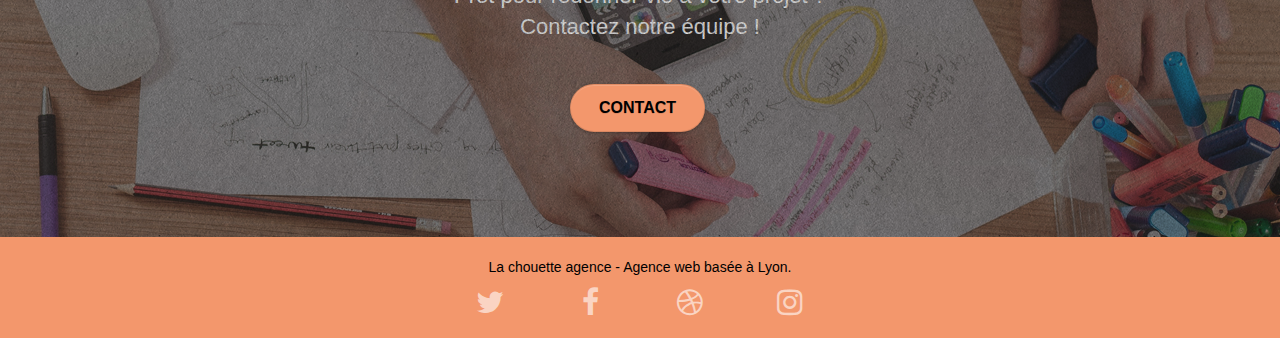
==== commit 210cad26: "Finalisation contraste, formulaire" ====
--- a/index.html
+++ b/index.html
@@ -264,22 +264,22 @@
 						<div class="row row-no-gutters social">
 							<div class="col-sm-3">
 								<div class="text-center">
-									<a class="social" href="https://twitter.com/?lang=fr"><span class="fa fa-twitter icon-md"></span></a>
+									<a aria-label="Twitter" class="social" href="https://twitter.com/?lang=fr"><span class="fa fa-twitter icon-md"></span></a>
 								</div>
 							</div>
 							<div class="col-sm-3">
 								<div class="text-center">
-									<a class="social" href="https://fr-fr.facebook.com/"><span class="fa fa-facebook icon-md"></span></a>
+									<a aria-label="Facebook" class="social" href="https://fr-fr.facebook.com/"><span class="fa fa-facebook icon-md"></span></a>
 								</div>
 							</div>
 							<div class="col-sm-3">
 								<div class="text-center">
-									<a class="social" href="https://dribbble.com/"><span class="fa fa-dribbble icon-md"></span></a>
+									<a aria-label="Dribble" class="social" href="https://dribbble.com/"><span class="fa fa-dribbble icon-md"></span></a>
 								</div>
 							</div>
 							<div class="col-sm-3">
 								<div class="text-center">
-									<a class="social" href="https://www.instagram.com/?hl=fr"><span
+									<a aria-label="Instagram" class="social" href="https://www.instagram.com/?hl=fr"><span
 											class="fa fa-instagram icon-md"></span></a>
 								</div>
 							</div>
--- a/style.css
+++ b/style.css
@@ -676,9 +676,9 @@
     margin: auto auto auto auto;
 }
 
-p {
+/*p {
     font-size: 11px;
-}
+}*/
 
 .tight-width-whitespace {
     max-width: 600px;
@@ -776,6 +776,10 @@
 
 .tc-white {
     color: #FFFFFF!important;
+}
+
+.tc-black {
+    color: black!important;
 }
 
 .btn-atomic-tangerine {
